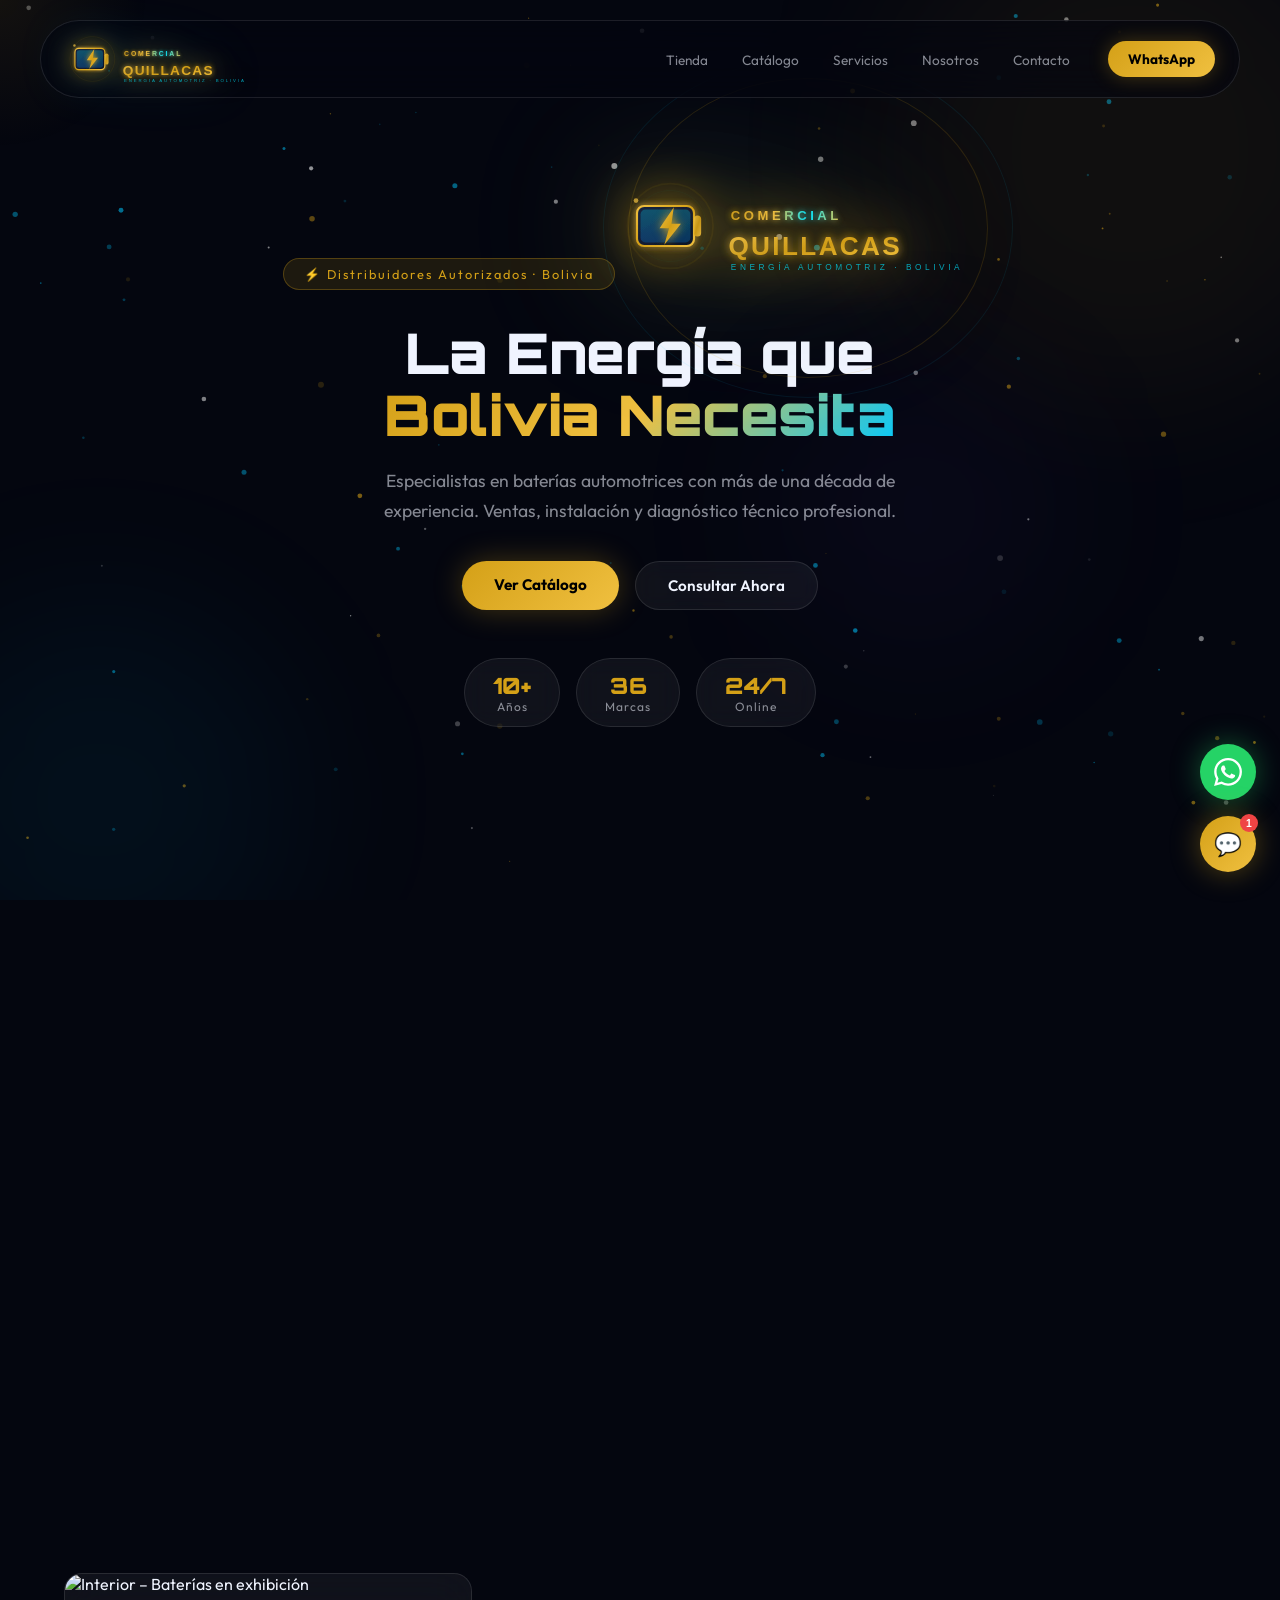
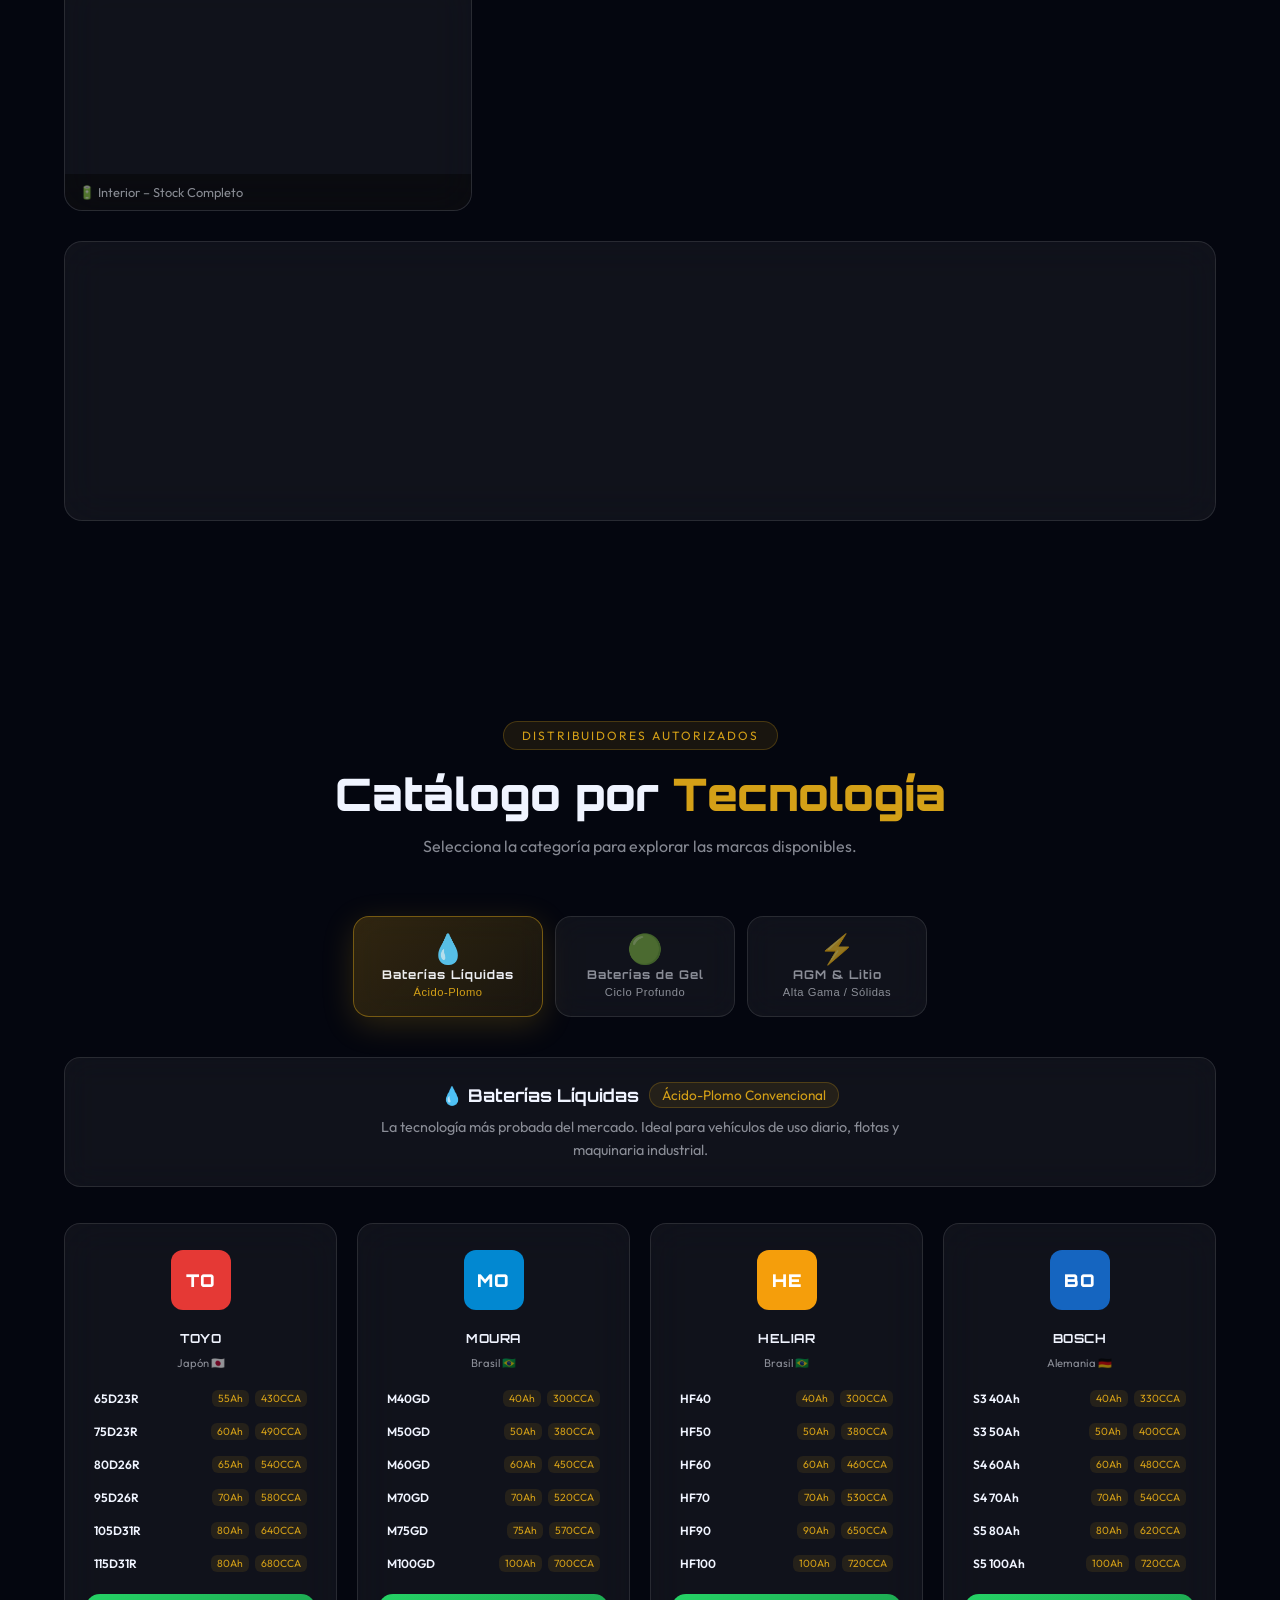
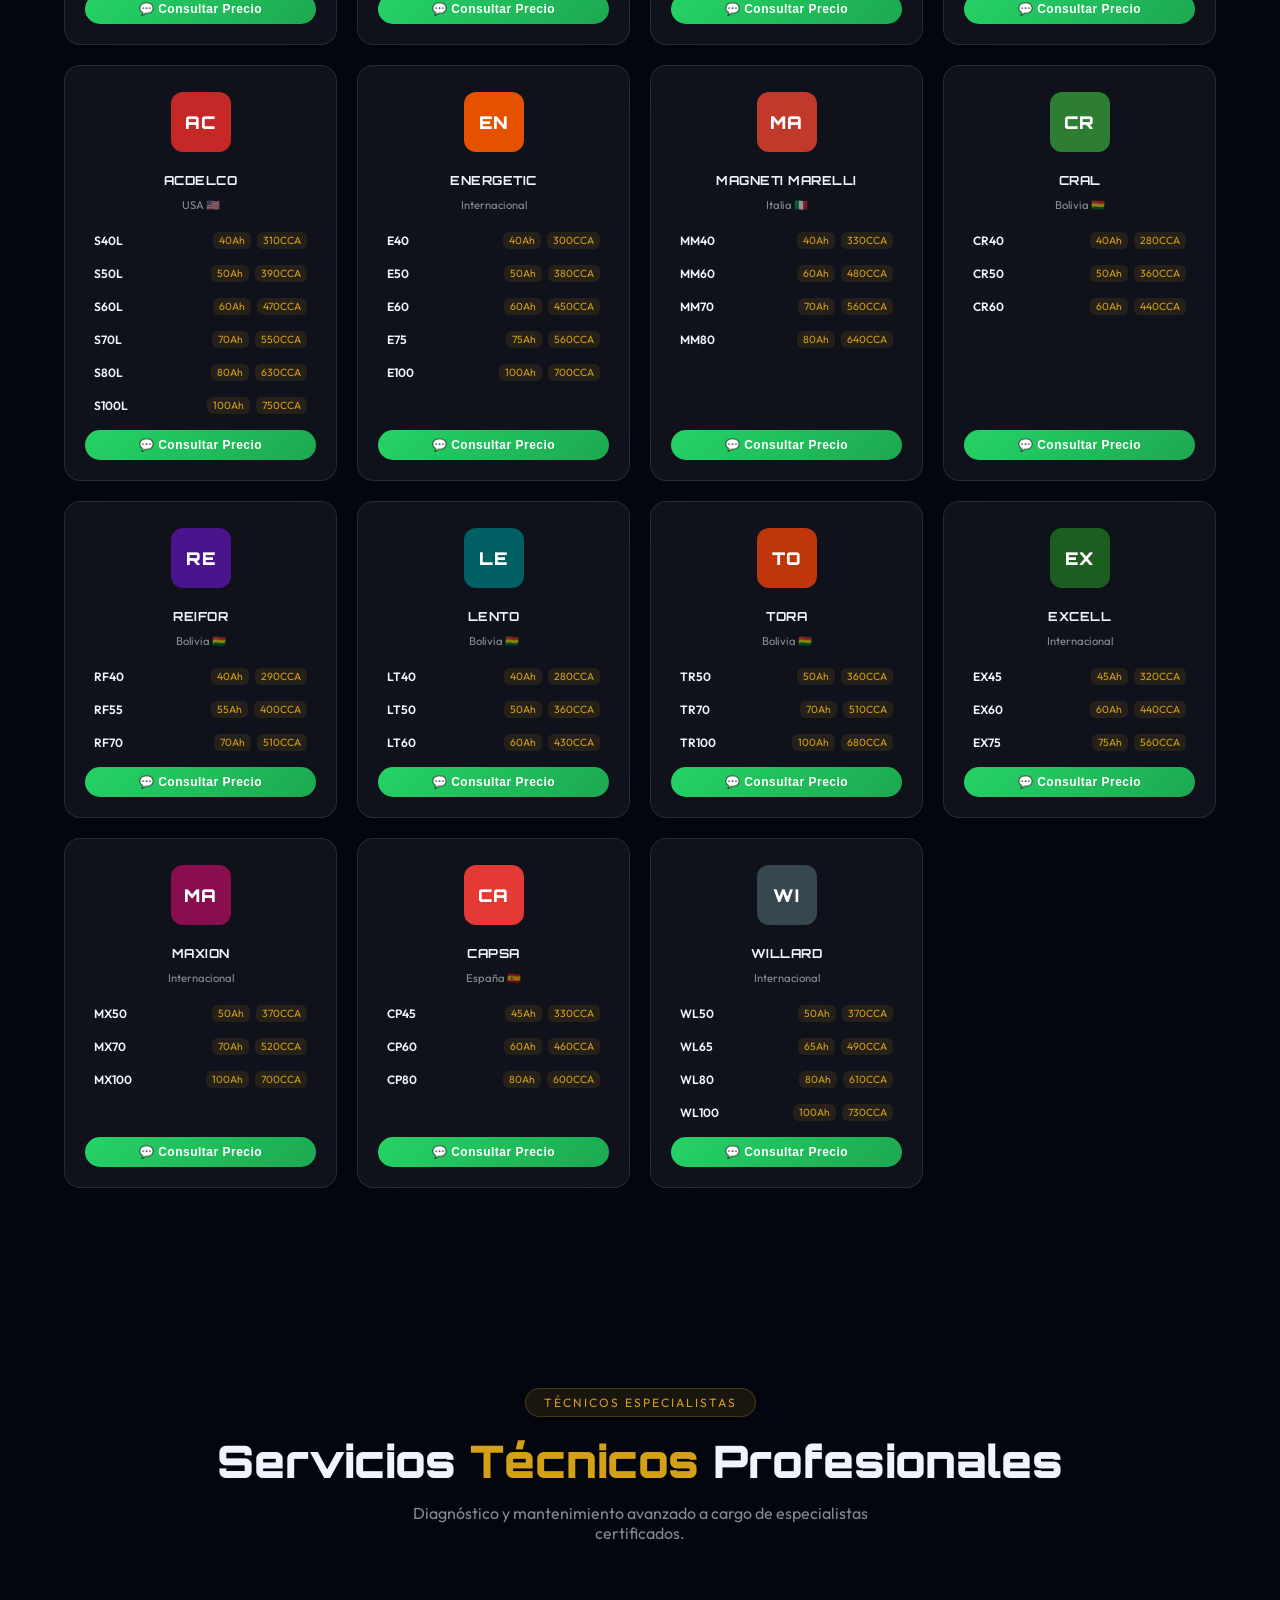
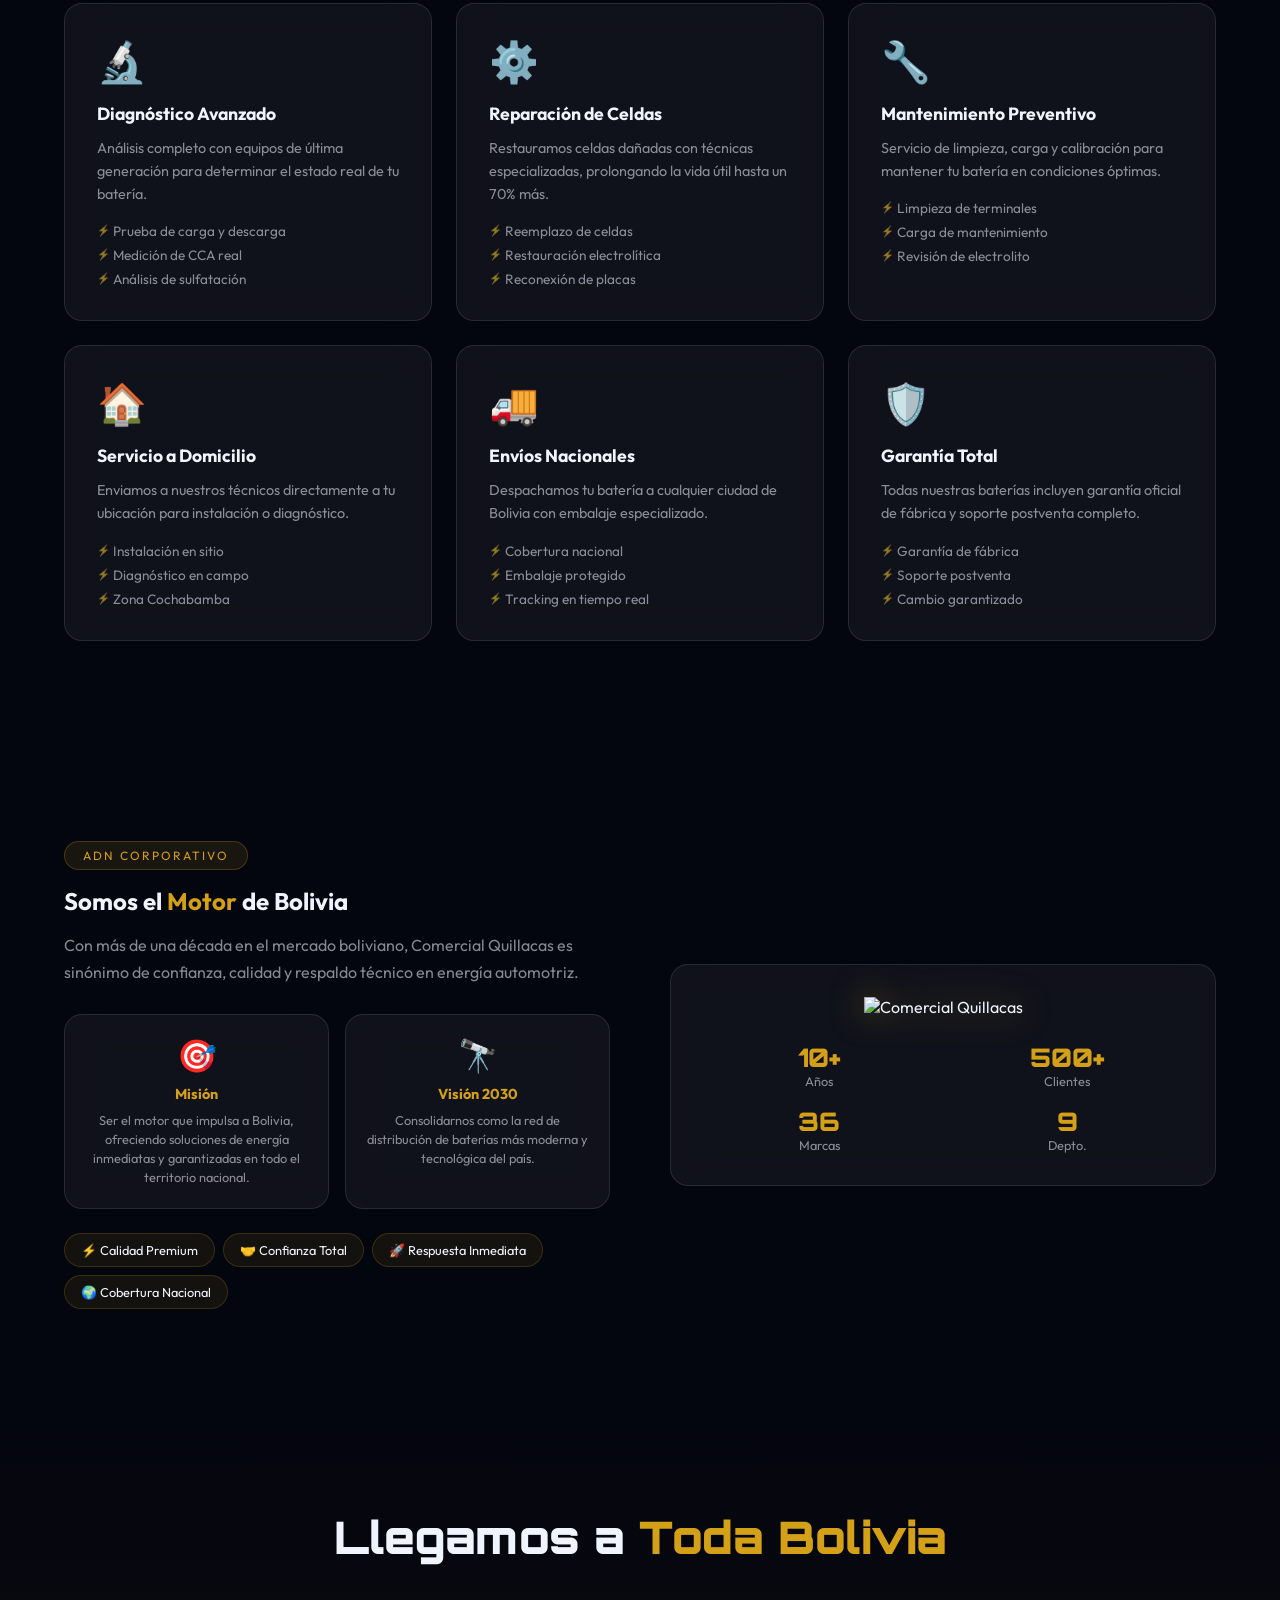
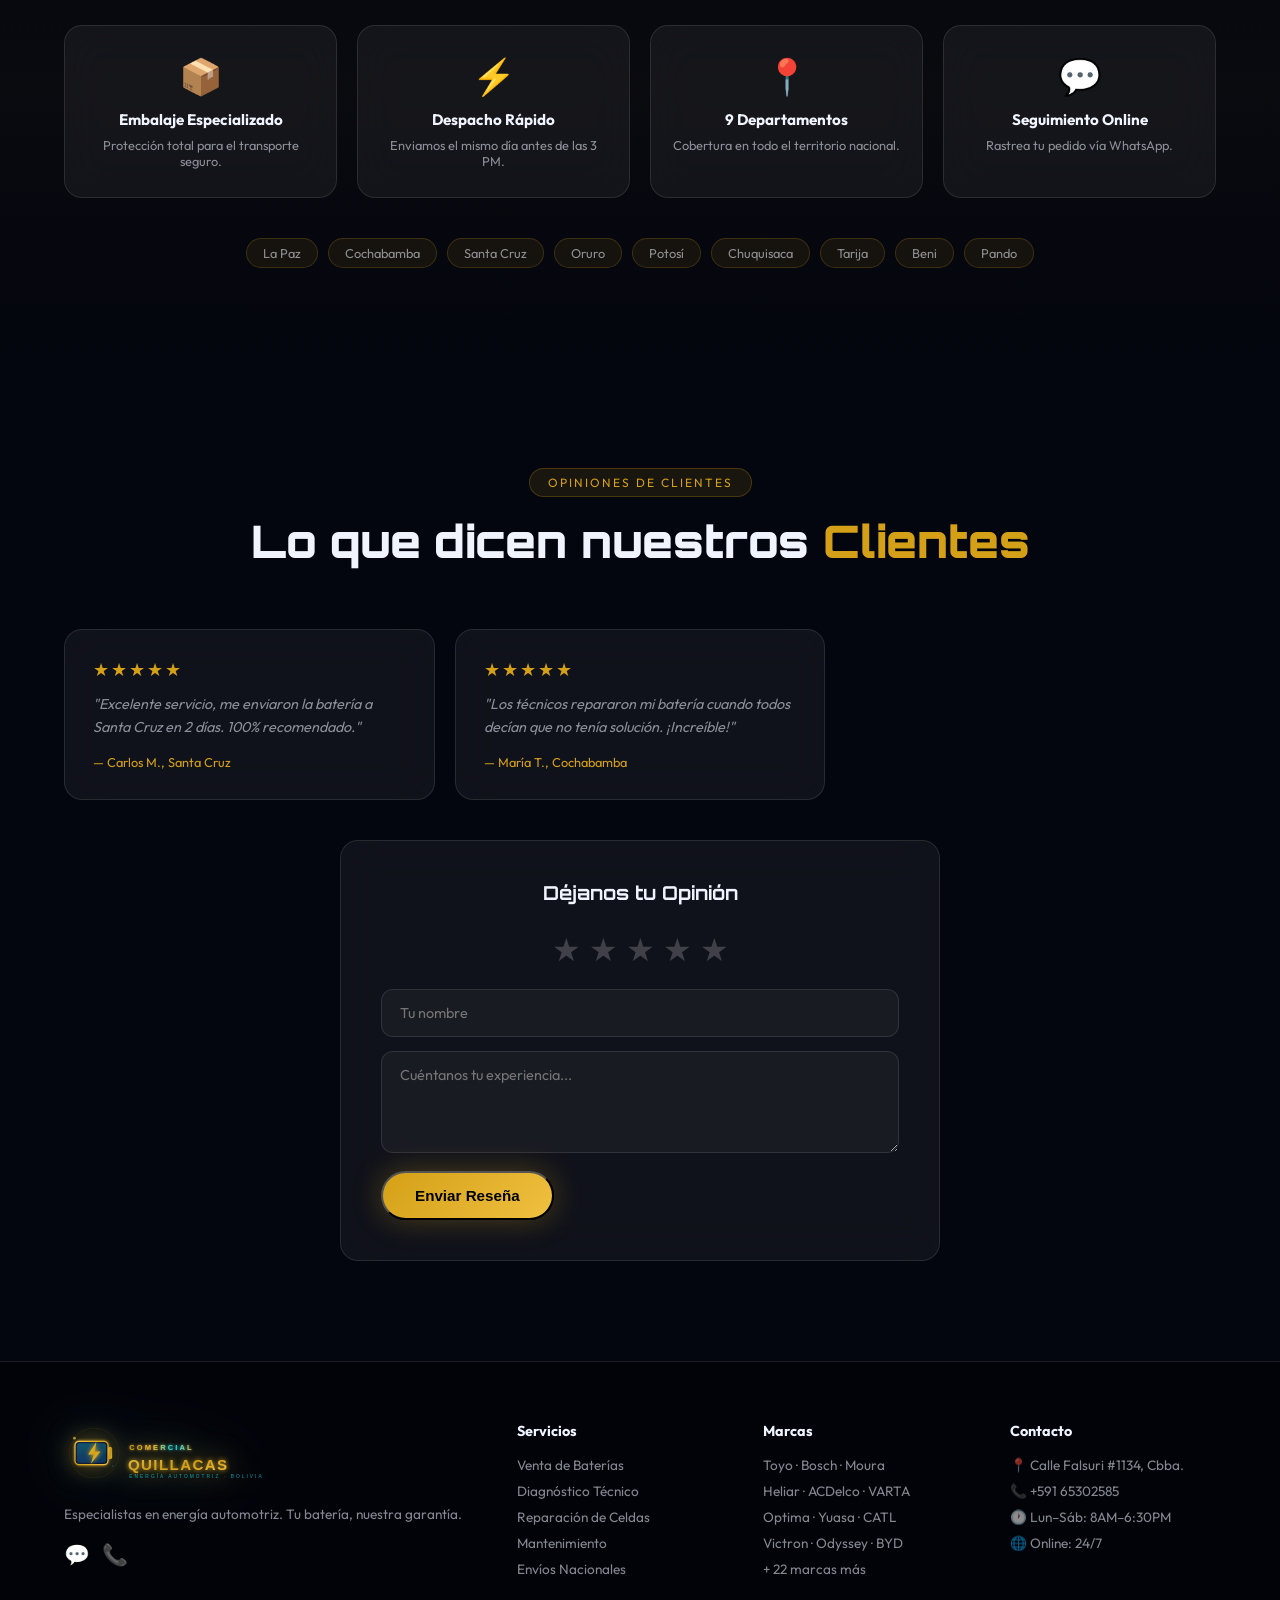
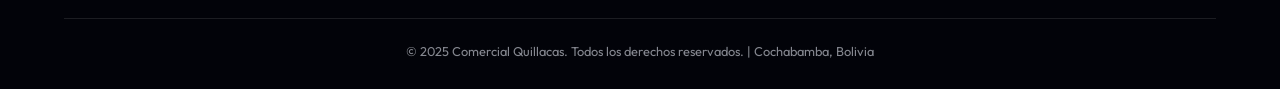
==== index.html @ e929a45f "Actualización de Comercial Quillacas" ====
<!DOCTYPE html>
<html lang="es">
<head>
<meta charset="UTF-8">
<meta name="viewport" content="width=device-width, initial-scale=1.0">
<title>Comercial Quillacas | Baterías Automotrices Bolivia</title>
<meta name="description" content="Distribuidores autorizados de baterías automotrices en Bolivia. Toyo, Bosch, Enerjet, Volta y más. Envíos a todo el país. Calle Falsuri #1134, Cochabamba.">
<link rel="preconnect" href="https://fonts.googleapis.com">
<link rel="preconnect" href="https://fonts.gstatic.com" crossorigin>
<link href="https://fonts.googleapis.com/css2?family=Outfit:wght@300;400;600;700;900&family=Orbitron:wght@700;900&display=swap" rel="stylesheet">
<link rel="stylesheet" href="style.css">
</head>
<body>

<canvas id="particleCanvas"></canvas>
<div class="cursor-glow" id="cursorGlow"></div>

<!-- NAV -->
<nav class="navbar" id="navbar">
  <div class="nav-container">
    <div class="nav-logo" id="navLogoWrap">
      <img src="logo.svg" alt="Comercial Quillacas" class="nav-logo-img">
    </div>
    <ul class="nav-links" id="navLinks">
      <li><a href="#tienda">Tienda</a></li>
      <li><a href="#catalogo">Catálogo</a></li>
      <li><a href="#servicios">Servicios</a></li>
      <li><a href="#nosotros">Nosotros</a></li>
      <li><a href="#contacto">Contacto</a></li>
    </ul>
    <a href="https://wa.me/59165302585" class="nav-cta" target="_blank" rel="noopener noreferrer">WhatsApp</a>
    <button class="hamburger" id="hamburger" aria-label="Menú"><span></span><span></span><span></span></button>
  </div>
</nav>

<!-- HERO -->
<section class="hero" id="hero">
  <div class="hero-orb orb-1"></div>
  <div class="hero-orb orb-2"></div>
  <div class="hero-orb orb-3"></div>
  <div class="hero-content" data-animate="fadeUp">
    <div class="hero-badge">⚡ Distribuidores Autorizados · Bolivia</div>
    <div class="logo-float-wrapper" id="logoFloat">
      <div class="logo-ring ring-1"></div>
      <div class="logo-ring ring-2"></div>
      <img src="logo.svg" alt="Comercial Quillacas" class="hero-logo" id="heroLogo">
    </div>
    <h1 class="hero-title">La Energía que<br><span class="gradient-text">Bolivia Necesita</span></h1>
    <p class="hero-subtitle">Especialistas en baterías automotrices con más de una década de experiencia. Ventas, instalación y diagnóstico técnico profesional.</p>
    <div class="hero-actions">
      <a href="#catalogo" class="btn-primary">Ver Catálogo</a>
      <a href="https://wa.me/59165302585" class="btn-secondary" target="_blank" rel="noopener noreferrer">Consultar Ahora</a>
    </div>
    <div class="hero-stats">
      <div class="stat-pill"><span class="stat-num">10+</span><span class="stat-lbl">Años</span></div>
      <div class="stat-pill"><span class="stat-num">36</span><span class="stat-lbl">Marcas</span></div>
      <div class="stat-pill"><span class="stat-num">24/7</span><span class="stat-lbl">Online</span></div>
    </div>
  </div>
</section>

<!-- HORARIO BANNER -->
<div class="horario-banner" data-animate="fadeUp">
  <div class="horario-item"><span class="h-icon">🏪</span><span><strong>Tienda Física:</strong> Lun–Sáb 8:00 AM – 6:30 PM</span></div>
  <div class="horario-divider"></div>
  <div class="horario-item"><span class="h-icon live-dot">🌐</span><span><strong>Ventas Online</strong> — 24 Horas</span></div>
  <div class="horario-divider"></div>
  <div class="horario-item"><span class="h-icon">🚚</span><span><strong>Envíos a toda Bolivia</strong></span></div>
</div>

<!-- TIENDA -->
<section class="tienda-section" id="tienda">
  <div class="container">
    <div class="section-header" data-animate="fadeUp">
      <span class="section-tag">Nuestra Tienda</span>
      <h2>Visítanos en <span class="accent">Cochabamba</span></h2>
      <p>Encuentra todas las marcas y modelos disponibles en nuestra tienda física.</p>
    </div>
    <div class="tienda-grid">
      <!-- FOTOS -->
      <div class="tienda-photos">
        <div class="tienda-photo-slot glass-card tienda-photo-main" data-animate="flyLeft">
          <img src="C:/Users/ANTHONY/.gemini/antigravity/brain/f07cafad-d90a-4df8-97e1-5ab6eb36f447/media__1777781682356.jpg" alt="Fachada de Comercial Quillacas" class="tienda-img" loading="lazy">
          <div class="tienda-photo-caption">🏪 Fachada Principal</div>
        </div>
        <div class="tienda-photo-slot glass-card" data-animate="flyUp">
          <img src="C:/Users/ANTHONY/.gemini/antigravity/brain/f07cafad-d90a-4df8-97e1-5ab6eb36f447/media__1777781682260.jpg" alt="Interior – Baterías en exhibición" class="tienda-img" loading="lazy">
          <div class="tienda-photo-caption">🔋 Interior – Stock Completo</div>
        </div>
        <div class="tienda-photo-slot glass-card" data-animate="flyRight">
          <img src="C:/Users/ANTHONY/.gemini/antigravity/brain/f07cafad-d90a-4df8-97e1-5ab6eb36f447/media__1777781682289.jpg" alt="Interior – Área de baterías" class="tienda-img" loading="lazy">
          <div class="tienda-photo-caption">⚡ Amplio Inventario</div>
        </div>
      </div>
      <!-- INFO CARD -->
      <div class="tienda-info-card glass-card" data-animate="flyRight">
        <h3>📍 Encuéntranos Aquí</h3>
        <p class="tienda-address">Calle Falsuri #1134<br>Cochabamba, Bolivia</p>
        <div class="tienda-horario">
          <div class="th-row"><span>Lun – Vie</span><span>8:00 AM – 6:30 PM</span></div>
          <div class="th-row"><span>Sábado</span><span>8:00 AM – 6:30 PM</span></div>
          <div class="th-row"><span>Online</span><span class="online-badge">24/7</span></div>
        </div>
        <a href="https://maps.google.com/?q=Calle+Falsuri+1134,+Cochabamba,+Bolivia" class="btn-map" target="_blank" rel="noopener noreferrer">🗺️ Cómo Llegar</a>
      </div>
    </div>
    <div class="map-container glass-card" data-animate="fadeUp">
      <iframe src="https://www.google.com/maps/embed?pb=!1m18!1m12!1m3!1d3784.3!2d-66.1569!3d-17.3935!2m3!1f0!2f0!3f0!3m2!1i1024!2i768!4f13.1!3m3!1m2!1s0x0%3A0x0!2sCalle+Falsuri+1134+Cochabamba!5e0!3m2!1ses!2sbo!4v1"
        allowfullscreen="" loading="lazy" referrerpolicy="no-referrer-when-downgrade" title="Ubicación Comercial Quillacas"></iframe>
    </div>
  </div>
</section>

<!-- CATÁLOGO -->
<section class="catalogo-section" id="catalogo">
  <div class="container">
    <div class="section-header" data-animate="fadeUp">
      <span class="section-tag">Distribuidores Autorizados</span>
      <h2>Catálogo por <span class="accent">Tecnología</span></h2>
      <p>Selecciona la categoría para explorar las marcas disponibles.</p>
    </div>

    <!-- TABS -->
    <div class="cat-tabs" data-animate="fadeUp">
      <button class="cat-tab active" data-cat="liquidas">
        <span class="cat-tab-icon">💧</span>
        <span class="cat-tab-label">Baterías Líquidas</span>
        <span class="cat-tab-sub">Ácido-Plomo</span>
      </button>
      <button class="cat-tab" data-cat="gel">
        <span class="cat-tab-icon">🟢</span>
        <span class="cat-tab-label">Baterías de Gel</span>
        <span class="cat-tab-sub">Ciclo Profundo</span>
      </button>
      <button class="cat-tab" data-cat="agm">
        <span class="cat-tab-icon">⚡</span>
        <span class="cat-tab-label">AGM &amp; Litio</span>
        <span class="cat-tab-sub">Alta Gama / Sólidas</span>
      </button>
    </div>

    <!-- PANELS -->
    <div class="cat-panel active" id="panel-liquidas">
      <div class="cat-panel-header">
        <h3>💧 Baterías Líquidas <span>Ácido-Plomo Convencional</span></h3>
        <p>La tecnología más probada del mercado. Ideal para vehículos de uso diario, flotas y maquinaria industrial.</p>
      </div>
      <div class="brands-grid" id="grid-liquidas"></div>
    </div>

    <div class="cat-panel" id="panel-gel">
      <div class="cat-panel-header">
        <h3>🟢 Baterías de Gel <span>Ciclo Profundo</span></h3>
        <p>Tecnología sellada sin mantenimiento. Perfecta para energía solar, UPS, telecomunicaciones y náutica.</p>
      </div>
      <div class="brands-grid" id="grid-gel"></div>
    </div>

    <div class="cat-panel" id="panel-agm">
      <div class="cat-panel-header">
        <h3>⚡ Baterías AGM &amp; Litio / Estado Sólido <span>Alta Gama</span></h3>
        <p>Lo último en tecnología energética. Máximo rendimiento, larga vida útil y la menor tasa de autodescarga del mercado.</p>
      </div>
      <div class="brands-grid" id="grid-agm"></div>
    </div>

  </div>
</section>

<!-- SERVICIOS -->
<section class="servicios-section" id="servicios">
  <div class="container">
    <div class="section-header" data-animate="fadeUp">
      <span class="section-tag">Técnicos Especialistas</span>
      <h2>Servicios <span class="accent">Técnicos</span> Profesionales</h2>
      <p>Diagnóstico y mantenimiento avanzado a cargo de especialistas certificados.</p>
    </div>
    <div class="servicios-grid">
      <div class="servicio-card glass-card" data-animate="flyLeft">
        <div class="srv-icon">🔬</div><h3>Diagnóstico Avanzado</h3>
        <p>Análisis completo con equipos de última generación para determinar el estado real de tu batería.</p>
        <ul><li>Prueba de carga y descarga</li><li>Medición de CCA real</li><li>Análisis de sulfatación</li></ul>
      </div>
      <div class="servicio-card glass-card" data-animate="flyUp">
        <div class="srv-icon">⚙️</div><h3>Reparación de Celdas</h3>
        <p>Restauramos celdas dañadas con técnicas especializadas, prolongando la vida útil hasta un 70% más.</p>
        <ul><li>Reemplazo de celdas</li><li>Restauración electrolítica</li><li>Reconexión de placas</li></ul>
      </div>
      <div class="servicio-card glass-card" data-animate="flyRight">
        <div class="srv-icon">🔧</div><h3>Mantenimiento Preventivo</h3>
        <p>Servicio de limpieza, carga y calibración para mantener tu batería en condiciones óptimas.</p>
        <ul><li>Limpieza de terminales</li><li>Carga de mantenimiento</li><li>Revisión de electrolito</li></ul>
      </div>
      <div class="servicio-card glass-card" data-animate="flyLeft">
        <div class="srv-icon">🏠</div><h3>Servicio a Domicilio</h3>
        <p>Enviamos a nuestros técnicos directamente a tu ubicación para instalación o diagnóstico.</p>
        <ul><li>Instalación en sitio</li><li>Diagnóstico en campo</li><li>Zona Cochabamba</li></ul>
      </div>
      <div class="servicio-card glass-card" data-animate="flyUp">
        <div class="srv-icon">🚚</div><h3>Envíos Nacionales</h3>
        <p>Despachamos tu batería a cualquier ciudad de Bolivia con embalaje especializado.</p>
        <ul><li>Cobertura nacional</li><li>Embalaje protegido</li><li>Tracking en tiempo real</li></ul>
      </div>
      <div class="servicio-card glass-card" data-animate="flyRight">
        <div class="srv-icon">🛡️</div><h3>Garantía Total</h3>
        <p>Todas nuestras baterías incluyen garantía oficial de fábrica y soporte postventa completo.</p>
        <ul><li>Garantía de fábrica</li><li>Soporte postventa</li><li>Cambio garantizado</li></ul>
      </div>
    </div>
  </div>
</section>

<!-- NOSOTROS -->
<section class="nosotros-section" id="nosotros">
  <div class="container">
    <div class="nosotros-grid">
      <div class="nosotros-content" data-animate="flyLeft">
        <span class="section-tag">ADN Corporativo</span>
        <h2>Somos el <span class="accent">Motor</span> de Bolivia</h2>
        <p class="nosotros-lead">Con más de una década en el mercado boliviano, Comercial Quillacas es sinónimo de confianza, calidad y respaldo técnico en energía automotriz.</p>
        <div class="mision-vision">
          <div class="mv-card glass-card">
            <div class="mv-icon">🎯</div><h4>Misión</h4>
            <p>Ser el motor que impulsa a Bolivia, ofreciendo soluciones de energía inmediatas y garantizadas en todo el territorio nacional.</p>
          </div>
          <div class="mv-card glass-card">
            <div class="mv-icon">🔭</div><h4>Visión 2030</h4>
            <p>Consolidarnos como la red de distribución de baterías más moderna y tecnológica del país.</p>
          </div>
        </div>
        <div class="valores-list">
          <div class="valor-pill">⚡ Calidad Premium</div>
          <div class="valor-pill">🤝 Confianza Total</div>
          <div class="valor-pill">🚀 Respuesta Inmediata</div>
          <div class="valor-pill">🌍 Cobertura Nacional</div>
        </div>
      </div>
      <div class="nosotros-visual" data-animate="flyRight">
        <div class="nv-card-big glass-card">
          <img src="C:/Users/ANTHONY/.gemini/antigravity/brain/f07cafad-d90a-4df8-97e1-5ab6eb36f447/logo_comercial_quillacas_final_1777871742905.png" alt="Comercial Quillacas" class="nv-logo">
          <div class="nv-stats">
            <div class="nv-stat"><span>10+</span>Años</div>
            <div class="nv-stat"><span>500+</span>Clientes</div>
            <div class="nv-stat"><span>36</span>Marcas</div>
            <div class="nv-stat"><span>9</span>Depto.</div>
          </div>
        </div>
      </div>
    </div>
  </div>
</section>

<!-- LOGÍSTICA -->
<section class="logistica-section">
  <div class="container">
    <div class="section-header" data-animate="fadeUp">
      <h2>Llegamos a <span class="accent">Toda Bolivia</span></h2>
    </div>
    <div class="logistica-grid">
      <div class="log-item glass-card" data-animate="flyUp"><div class="log-icon">📦</div><h4>Embalaje Especializado</h4><p>Protección total para el transporte seguro.</p></div>
      <div class="log-item glass-card" data-animate="flyUp"><div class="log-icon">⚡</div><h4>Despacho Rápido</h4><p>Enviamos el mismo día antes de las 3 PM.</p></div>
      <div class="log-item glass-card" data-animate="flyUp"><div class="log-icon">📍</div><h4>9 Departamentos</h4><p>Cobertura en todo el territorio nacional.</p></div>
      <div class="log-item glass-card" data-animate="flyUp"><div class="log-icon">💬</div><h4>Seguimiento Online</h4><p>Rastrea tu pedido vía WhatsApp.</p></div>
    </div>
    <div class="departamentos" data-animate="fadeUp">
      <span>La Paz</span><span>Cochabamba</span><span>Santa Cruz</span><span>Oruro</span>
      <span>Potosí</span><span>Chuquisaca</span><span>Tarija</span><span>Beni</span><span>Pando</span>
    </div>
  </div>
</section>

<!-- REVIEWS -->
<section class="feedback-section" id="contacto">
  <div class="container">
    <div class="section-header" data-animate="fadeUp">
      <span class="section-tag">Opiniones de Clientes</span>
      <h2>Lo que dicen nuestros <span class="accent">Clientes</span></h2>
    </div>
    <div class="reviews-existing">
      <div class="review-card glass-card" data-animate="flyLeft"><div class="rev-stars">★★★★★</div><p>"Excelente servicio, me enviaron la batería a Santa Cruz en 2 días. 100% recomendado."</p><span>— Carlos M., Santa Cruz</span></div>
      <div class="review-card glass-card" data-animate="flyUp"><div class="rev-stars">★★★★★</div><p>"Los técnicos repararon mi batería cuando todos decían que no tenía solución. ¡Increíble!"</p><span>— María T., Cochabamba</span></div>
      <div class="review-card glass-card" data-animate="flyRight"><div class="rev-stars">★★★★★</div><p>"Precios justos, garantía real y atención rápida. La mejor batería que he comprado."</p><span>— Roberto A., La Paz</span></div>
    </div>
    <div class="feedback-form-container glass-card" data-animate="fadeUp">
      <h3>Déjanos tu Opinión</h3>
      <form id="feedbackForm" action="https://formspree.io/f/xqewndzb" method="POST">
        <div class="star-rating" id="starRating">
          <span class="star" data-val="1">★</span><span class="star" data-val="2">★</span>
          <span class="star" data-val="3">★</span><span class="star" data-val="4">★</span><span class="star" data-val="5">★</span>
        </div>
        <input type="hidden" name="calificacion" id="ratingInput" value="">
        <input type="text" name="nombre" placeholder="Tu nombre" required>
        <textarea name="comentario" placeholder="Cuéntanos tu experiencia..." rows="4" required></textarea>
        <input type="hidden" name="_subject" value="Nueva reseña – Comercial Quillacas">
        <button type="submit" class="btn-primary">Enviar Reseña</button>
      </form>
      <div id="formSuccess" class="form-success" style="display:none">¡Gracias! Tu reseña fue enviada con éxito. 🎉</div>
    </div>
  </div>
</section>

<!-- FOOTER -->
<footer class="footer">
  <div class="container">
    <div class="footer-grid">
      <div class="footer-brand">
        <img src="logo.svg" alt="Comercial Quillacas" class="footer-logo">
        <p>Especialistas en energía automotriz. Tu batería, nuestra garantía.</p>
        <div class="footer-social">
          <a href="https://wa.me/59165302585" target="_blank" rel="noopener noreferrer" aria-label="WhatsApp">💬</a>
          <a href="tel:+59165302585" aria-label="Llamar">📞</a>
        </div>
      </div>
      <div class="footer-col"><h4>Servicios</h4><ul><li>Venta de Baterías</li><li>Diagnóstico Técnico</li><li>Reparación de Celdas</li><li>Mantenimiento</li><li>Envíos Nacionales</li></ul></div>
      <div class="footer-col"><h4>Marcas</h4><ul><li>Toyo · Bosch · Moura</li><li>Heliar · ACDelco · VARTA</li><li>Optima · Yuasa · CATL</li><li>Victron · Odyssey · BYD</li><li>+ 22 marcas más</li></ul></div>
      <div class="footer-col"><h4>Contacto</h4><ul><li>📍 Calle Falsuri #1134, Cbba.</li><li>📞 +591 65302585</li><li>🕐 Lun–Sáb: 8AM–6:30PM</li><li>🌐 Online: 24/7</li></ul></div>
    </div>
    <div class="footer-bottom"><p>© 2025 Comercial Quillacas. Todos los derechos reservados. | Cochabamba, Bolivia</p></div>
  </div>
</footer>

<!-- WHATSAPP FLOTANTE -->
<a href="https://wa.me/59165302585?text=Hola!%20Vi%20su%20página%20web%20y%20me%20interesa%20una%20batería." class="whatsapp-float" target="_blank" rel="noopener noreferrer" id="waBtn" aria-label="WhatsApp">
  <svg viewBox="0 0 24 24" fill="white" width="28" height="28"><path d="M17.472 14.382c-.297-.149-1.758-.867-2.03-.967-.273-.099-.471-.148-.67.15-.197.297-.767.966-.94 1.164-.173.199-.347.223-.644.075-.297-.15-1.255-.463-2.39-1.475-.883-.788-1.48-1.761-1.653-2.059-.173-.297-.018-.458.13-.606.134-.133.298-.347.446-.52.149-.174.198-.298.298-.497.099-.198.05-.371-.025-.52-.075-.149-.669-1.612-.916-2.207-.242-.579-.487-.5-.669-.51-.173-.008-.371-.01-.57-.01-.198 0-.52.074-.792.372-.272.297-1.04 1.016-1.04 2.479 0 1.462 1.065 2.875 1.213 3.074.149.198 2.096 3.2 5.077 4.487.709.306 1.262.489 1.694.625.712.227 1.36.195 1.871.118.571-.085 1.758-.719 2.006-1.413.248-.694.248-1.289.173-1.413-.074-.124-.272-.198-.57-.347m-5.421 7.403h-.004a9.87 9.87 0 01-5.031-1.378l-.361-.214-3.741.982.998-3.648-.235-.374a9.86 9.86 0 01-1.51-5.26c.001-5.45 4.436-9.884 9.888-9.884 2.64 0 5.122 1.03 6.988 2.898a9.825 9.825 0 012.893 6.994c-.003 5.45-4.437 9.884-9.885 9.884m8.413-18.297A11.815 11.815 0 0012.05 0C5.495 0 .16 5.335.157 11.892c0 2.096.547 4.142 1.588 5.945L.057 24l6.305-1.654a11.882 11.882 0 005.683 1.448h.005c6.554 0 11.89-5.335 11.893-11.893a11.821 11.821 0 00-3.48-8.413z"/></svg>
</a>

<!-- CHAT -->
<div class="chat-bubble" id="chatBubble">
  <div class="chat-header">
    <div class="chat-avatar">⚡</div>
    <div><strong>Quillacas Bot</strong><div class="chat-status">🟢 En línea ahora</div></div>
    <button class="chat-close" id="chatClose">✕</button>
  </div>
  <div class="chat-body" id="chatBody">
    <div class="chat-msg bot">¡Hola! 👋 Tenemos cualquier modelo de batería que busques. ¿En qué te ayudo?</div>
  </div>
  <div class="chat-input-row">
    <input type="text" id="chatInput" placeholder="Escribe tu consulta...">
    <button id="chatSend">➤</button>
  </div>
</div>
<button class="chat-trigger" id="chatTrigger" aria-label="Chat">
  <span class="chat-trigger-icon">💬</span>
  <span class="chat-trigger-badge">1</span>
</button>

<script src="script.js"></script>
</body>
</html>
---- style.css ----
/* ===== ANTI-GRAVITY DESIGN SYSTEM ===== */
:root {
  --bg: #04060f;
  --bg2: #080d1a;
  --gold: #d4a017;
  --gold2: #f0c040;
  --cyan: #00c8ff;
  --glass: rgba(255,255,255,0.05);
  --glass-border: rgba(255,255,255,0.1);
  --text: #f0f4ff;
  --muted: rgba(240,244,255,0.55);
  --radius: 18px;
}
*,*::before,*::after{box-sizing:border-box;margin:0;padding:0}
html{scroll-behavior:smooth}
body{font-family:'Outfit',sans-serif;background:var(--bg);color:var(--text);overflow-x:hidden;min-height:100vh}

/* CANVAS */
#particleCanvas{position:fixed;inset:0;z-index:0;pointer-events:none}
.cursor-glow{position:fixed;width:300px;height:300px;border-radius:50%;background:radial-gradient(circle,rgba(212,160,23,0.08),transparent 70%);pointer-events:none;transform:translate(-50%,-50%);z-index:1;transition:opacity .3s}

/* GLASS */
.glass-card{background:var(--glass);backdrop-filter:blur(20px);-webkit-backdrop-filter:blur(20px);border:1px solid var(--glass-border);border-radius:var(--radius);transition:transform .4s,box-shadow .4s}
.glass-card:hover{transform:translateY(-6px);box-shadow:0 20px 60px rgba(212,160,23,0.15)}

/* NAVBAR */
.navbar{position:fixed;top:20px;left:50%;transform:translateX(-50%);width:calc(100% - 40px);max-width:1200px;z-index:1000;background:rgba(4,6,15,0.6);backdrop-filter:blur(24px);-webkit-backdrop-filter:blur(24px);border:1px solid var(--glass-border);border-radius:50px;padding:10px 24px;transition:all .3s}
.navbar.scrolled{top:10px;background:rgba(4,6,15,0.85)}
.nav-container{display:flex;align-items:center;gap:24px}
.nav-logo{display:flex;align-items:center;gap:10px;text-decoration:none}
.nav-logo-img{height:56px;width:auto;max-width:240px;border-radius:0;object-fit:contain;filter:drop-shadow(0 0 12px rgba(212,160,23,0.6)) drop-shadow(0 0 24px rgba(0,200,255,0.25));background:transparent;transition:filter .3s,transform .3s}
.nav-logo:hover .nav-logo-img{filter:drop-shadow(0 0 20px rgba(212,160,23,0.9)) drop-shadow(0 0 40px rgba(0,200,255,0.4));transform:scale(1.04)}
.nav-brand{font-family:'Orbitron',sans-serif;font-size:.8rem;color:var(--gold);letter-spacing:2px}
.nav-links{display:flex;list-style:none;gap:6px;margin-left:auto}
.nav-links a{color:var(--muted);text-decoration:none;font-size:.85rem;padding:6px 14px;border-radius:30px;transition:all .3s}
.nav-links a:hover{color:var(--text);background:rgba(255,255,255,0.07)}
.nav-cta{background:linear-gradient(135deg,var(--gold),var(--gold2));color:#000;font-weight:700;font-size:.85rem;padding:9px 20px;border-radius:30px;text-decoration:none;white-space:nowrap;transition:all .3s;box-shadow:0 0 20px rgba(212,160,23,0.3)}
.nav-cta:hover{box-shadow:0 0 35px rgba(212,160,23,0.6);transform:scale(1.05)}
.hamburger{display:none;flex-direction:column;gap:5px;background:none;border:none;cursor:pointer;padding:4px}
.hamburger span{display:block;width:22px;height:2px;background:var(--text);border-radius:2px;transition:all .3s}

/* HERO */
.hero{min-height:100vh;display:flex;align-items:center;justify-content:center;position:relative;overflow:hidden;padding-top:100px}
.hero-orb{position:absolute;border-radius:50%;filter:blur(80px);pointer-events:none;animation:orbFloat 8s ease-in-out infinite}
.orb-1{width:500px;height:500px;background:rgba(212,160,23,0.06);top:-100px;right:-100px;animation-delay:0s}
.orb-2{width:400px;height:400px;background:rgba(0,200,255,0.05);bottom:-100px;left:-100px;animation-delay:3s}
.orb-3{width:300px;height:300px;background:rgba(139,92,246,0.04);top:40%;left:60%;animation-delay:6s}
.hero-content{position:relative;z-index:2;text-align:center;max-width:800px;padding:0 20px}
.hero-badge{display:inline-block;background:rgba(212,160,23,0.12);border:1px solid rgba(212,160,23,0.3);color:var(--gold);font-size:.8rem;letter-spacing:2px;padding:7px 20px;border-radius:30px;margin-bottom:32px}

/* FLOATING LOGO */
.logo-float-wrapper{position:relative;display:inline-block;margin-bottom:36px;animation:floatLogo 4s ease-in-out infinite}
.hero-logo{width:380px;height:auto;border-radius:0;object-fit:contain;border:none;box-shadow:none;filter:drop-shadow(0 0 28px rgba(212,160,23,0.8)) drop-shadow(0 0 60px rgba(212,160,23,0.35)) drop-shadow(0 0 80px rgba(0,200,255,0.2));position:relative;z-index:2;transition:filter .3s,transform .1s;background:transparent;animation:heroLogoGlow 3s ease-in-out infinite alternate}
.logo-ring{position:absolute;border-radius:50%;border:1px solid rgba(212,160,23,0.15);top:50%;left:50%;transform:translate(-50%,-50%);animation:ringPulse 3s ease-in-out infinite}
.ring-1{width:360px;height:300px}
.ring-2{width:410px;height:340px;animation-delay:1s;border-color:rgba(0,200,255,0.08)}

/* HERO TEXT */
.hero-title{font-family:'Orbitron',sans-serif;font-size:clamp(2rem,5vw,3.5rem);font-weight:900;line-height:1.1;margin-bottom:20px}
.gradient-text{background:linear-gradient(135deg,var(--gold),var(--gold2),var(--cyan));-webkit-background-clip:text;background-clip:text;-webkit-text-fill-color:transparent}
.hero-subtitle{color:var(--muted);font-size:1.1rem;line-height:1.7;margin-bottom:36px;max-width:600px;margin-left:auto;margin-right:auto}
.hero-actions{display:flex;gap:16px;justify-content:center;flex-wrap:wrap;margin-bottom:48px}
.btn-primary{background:linear-gradient(135deg,var(--gold),var(--gold2));color:#000;font-weight:700;font-size:.95rem;padding:14px 32px;border-radius:50px;text-decoration:none;transition:all .3s;box-shadow:0 0 30px rgba(212,160,23,0.3)}
.btn-primary:hover{box-shadow:0 0 50px rgba(212,160,23,0.6);transform:translateY(-3px) scale(1.03)}
.btn-secondary{background:var(--glass);backdrop-filter:blur(10px);border:1px solid var(--glass-border);color:var(--text);font-weight:600;font-size:.95rem;padding:14px 32px;border-radius:50px;text-decoration:none;transition:all .3s}
.btn-secondary:hover{background:rgba(255,255,255,0.1);transform:translateY(-3px)}
.hero-stats{display:flex;gap:16px;justify-content:center;flex-wrap:wrap}
.stat-pill{background:var(--glass);backdrop-filter:blur(12px);border:1px solid var(--glass-border);border-radius:50px;padding:12px 28px;display:flex;flex-direction:column;align-items:center}
.stat-num{font-family:'Orbitron',sans-serif;font-size:1.4rem;font-weight:900;color:var(--gold)}
.stat-lbl{font-size:.75rem;color:var(--muted);letter-spacing:1px}

/* HORARIO BANNER */
.horario-banner{position:relative;z-index:2;display:flex;align-items:center;justify-content:center;flex-wrap:wrap;gap:20px;padding:18px 32px;background:rgba(212,160,23,0.06);border-top:1px solid rgba(212,160,23,0.12);border-bottom:1px solid rgba(212,160,23,0.12)}
.horario-item{display:flex;align-items:center;gap:10px;font-size:.9rem;color:var(--muted)}
.horario-item strong{color:var(--text)}
.horario-divider{width:1px;height:30px;background:rgba(255,255,255,0.1)}
.h-icon{font-size:1.1rem}
.live-dot{position:relative}

/* CONTAINER */
.container{max-width:1200px;margin:0 auto;padding:0 24px;position:relative;z-index:2}

/* SECTION HEADERS */
section{padding:100px 0;position:relative;z-index:2}
.section-header{text-align:center;margin-bottom:60px}
.section-tag{display:inline-block;background:rgba(212,160,23,0.1);border:1px solid rgba(212,160,23,0.25);color:var(--gold);font-size:.75rem;letter-spacing:2px;text-transform:uppercase;padding:6px 18px;border-radius:30px;margin-bottom:16px}
.section-header h2{font-family:'Orbitron',sans-serif;font-size:clamp(1.8rem,4vw,2.8rem);font-weight:900;margin-bottom:14px}
.accent{color:var(--gold)}
.section-header p{color:var(--muted);font-size:1rem;max-width:500px;margin:0 auto}

/* TIENDA */
.tienda-grid{display:grid;grid-template-columns:1fr 300px;gap:24px;margin-bottom:30px;align-items:start}
.tienda-photos{display:grid;grid-template-columns:1fr 1fr;grid-template-rows:auto auto;gap:12px}
.tienda-photo-main{grid-column:1 / -1}
.tienda-photo-slot{overflow:hidden;padding:0;min-height:200px}
.tienda-img{width:100%;height:200px;object-fit:cover;display:block;transition:transform .5s}
.tienda-photo-main .tienda-img{height:240px}
.tienda-photo-slot:hover .tienda-img{transform:scale(1.05)}
.tienda-photo-caption{padding:10px 14px;font-size:.8rem;color:var(--muted);background:rgba(0,0,0,0.4)}
.tienda-info-card{padding:24px;display:flex;flex-direction:column;gap:14px;height:100%}
.tienda-info-card h3{font-size:1rem;color:var(--text);font-weight:700}
.tienda-address{color:var(--muted);line-height:1.6;font-size:.9rem}
.tienda-horario{display:flex;flex-direction:column;gap:8px}
.th-row{display:flex;justify-content:space-between;font-size:.82rem;color:var(--muted);padding-bottom:8px;border-bottom:1px solid rgba(255,255,255,0.06)}
.online-badge{background:rgba(0,200,100,0.15);color:#00c864;border:1px solid rgba(0,200,100,0.3);padding:2px 10px;border-radius:20px;font-size:.72rem}
.btn-map{display:inline-block;background:linear-gradient(135deg,var(--gold),var(--gold2));color:#000;font-weight:700;padding:11px 20px;border-radius:30px;text-decoration:none;font-size:.85rem;text-align:center;transition:all .3s;margin-top:auto}
.btn-map:hover{transform:translateY(-2px);box-shadow:0 8px 24px rgba(212,160,23,0.4)}
.map-container{overflow:hidden;border-radius:var(--radius);height:280px;margin-top:24px}
.map-container iframe{width:100%;height:100%;border:none}

/* ===== CATALOG TABS ===== */
.cat-tabs{display:flex;gap:12px;justify-content:center;flex-wrap:wrap;margin-bottom:40px}
.cat-tab{display:flex;flex-direction:column;align-items:center;gap:4px;background:var(--glass);backdrop-filter:blur(16px);-webkit-backdrop-filter:blur(16px);border:1px solid var(--glass-border);border-radius:16px;padding:18px 28px;cursor:pointer;transition:all .35s;color:var(--muted);min-width:180px;position:relative;overflow:hidden}
.cat-tab::before{content:'';position:absolute;inset:0;background:linear-gradient(135deg,rgba(212,160,23,0.12),transparent);opacity:0;transition:opacity .3s}
.cat-tab:hover{color:var(--text);border-color:rgba(212,160,23,0.35);transform:translateY(-4px)}
.cat-tab:hover::before{opacity:1}
.cat-tab.active{background:rgba(212,160,23,0.1);border-color:rgba(212,160,23,0.5);color:var(--text);box-shadow:0 8px 32px rgba(212,160,23,0.2)}
.cat-tab.active::before{opacity:1}
.cat-tab-icon{font-size:1.8rem;line-height:1}
.cat-tab-label{font-family:'Orbitron',sans-serif;font-size:.75rem;font-weight:700;letter-spacing:1px;line-height:1.2;text-align:center}
.cat-tab-sub{font-size:.7rem;color:var(--muted);letter-spacing:.5px}
.cat-tab.active .cat-tab-sub{color:var(--gold)}

/* PANELS */
.cat-panel{display:none;animation:panelIn .45s ease}
.cat-panel.active{display:block}
@keyframes panelIn{from{opacity:0;transform:translateY(24px)}to{opacity:1;transform:none}}
.cat-panel-header{text-align:center;margin-bottom:36px;padding:24px;background:var(--glass);backdrop-filter:blur(16px);border:1px solid var(--glass-border);border-radius:16px}
.cat-panel-header h3{font-family:'Orbitron',sans-serif;font-size:1.1rem;font-weight:700;color:var(--text);margin-bottom:8px;display:flex;align-items:center;justify-content:center;gap:10px;flex-wrap:wrap}
.cat-panel-header h3 span{font-family:'Outfit',sans-serif;font-size:.85rem;font-weight:400;color:var(--gold);background:rgba(212,160,23,0.1);border:1px solid rgba(212,160,23,0.25);padding:3px 12px;border-radius:20px}
.cat-panel-header p{color:var(--muted);font-size:.9rem;max-width:560px;margin:0 auto;line-height:1.6}

/* BRAND CARDS GRID - wider for models */
.brands-grid{display:grid;grid-template-columns:repeat(auto-fill,minmax(240px,1fr));gap:20px}

/* FLOATING BRAND CARDS */
.brand-card{background:var(--glass);backdrop-filter:blur(20px);-webkit-backdrop-filter:blur(20px);border:1px solid var(--glass-border);border-radius:16px;padding:20px;display:flex;flex-direction:column;gap:10px;cursor:default;position:relative;overflow:hidden;will-change:transform}
.brand-card::after{content:'';position:absolute;inset:0;background:linear-gradient(135deg,rgba(212,160,23,0.06),transparent 60%);opacity:0;transition:opacity .3s;pointer-events:none}
.brand-card:nth-child(3n+1){animation:floatCard1 4.2s ease-in-out infinite}
.brand-card:nth-child(3n+2){animation:floatCard2 5.1s ease-in-out infinite .8s}
.brand-card:nth-child(3n+3){animation:floatCard3 3.8s ease-in-out infinite 1.6s}
.brand-card:hover{animation-play-state:paused;box-shadow:0 16px 48px rgba(212,160,23,0.25),0 0 0 1px rgba(212,160,23,0.35);border-color:rgba(212,160,23,0.45)}
.brand-card:hover::after{opacity:1}

/* LOGO AREA */
.brand-logo-wrap{display:flex;justify-content:center;align-items:center;height:72px;margin-bottom:4px}
.brand-logo-img{max-height:64px;max-width:140px;object-fit:contain;border-radius:8px}
.brand-logo-badge{width:60px;height:60px;border-radius:12px;align-items:center;justify-content:center;font-family:'Orbitron',sans-serif;font-size:1.1rem;font-weight:900;color:#fff;letter-spacing:1px;flex-shrink:0}

/* BRAND INFO */
.brand-name{font-family:'Orbitron',sans-serif;font-size:.78rem;font-weight:700;color:var(--text);letter-spacing:.5px;text-align:center;word-break:break-word}
.brand-origin{font-size:.7rem;color:var(--muted);text-align:center;margin-bottom:4px}

/* MODELS LIST */
.brand-models{display:flex;flex-direction:column;gap:4px;max-height:200px;overflow-y:auto;scrollbar-width:thin;scrollbar-color:rgba(212,160,23,0.3) transparent}
.brand-models::-webkit-scrollbar{width:3px}
.brand-models::-webkit-scrollbar-thumb{background:rgba(212,160,23,0.3);border-radius:2px}
.model-row{display:grid;grid-template-columns:1fr auto auto;gap:6px;align-items:center;padding:5px 8px;border-radius:8px;cursor:pointer;transition:background .2s;border:1px solid transparent}
.model-row:hover{background:rgba(212,160,23,0.1);border-color:rgba(212,160,23,0.2)}
.model-name{font-size:.75rem;font-weight:600;color:var(--text);white-space:nowrap}
.model-spec{font-size:.65rem;color:var(--gold);background:rgba(212,160,23,0.1);padding:2px 6px;border-radius:6px;white-space:nowrap;text-align:center}

/* WA BUTTON */
.brand-wa-btn{margin-top:auto;background:linear-gradient(135deg,#25d366,#1da851);border:none;color:#fff;font-size:.75rem;font-weight:700;padding:8px 12px;border-radius:20px;cursor:pointer;transition:all .3s;letter-spacing:.5px}
.brand-wa-btn:hover{transform:scale(1.04);box-shadow:0 4px 20px rgba(37,211,102,0.4)}

/* Float keyframes - 3 independent trajectories */
@keyframes floatCard1{0%,100%{transform:translateY(0px)}50%{transform:translateY(-12px)}}
@keyframes floatCard2{0%,100%{transform:translateY(-4px)}50%{transform:translateY(10px)}}
@keyframes floatCard3{0%,100%{transform:translateY(-8px)}50%{transform:translateY(6px)}}

/* Responsive tabs */
@media(max-width:700px){
  .cat-tabs{gap:8px}
  .cat-tab{min-width:calc(50% - 8px);padding:14px 12px}
  .cat-tab-label{font-size:.7rem}
  .brands-grid{grid-template-columns:repeat(auto-fill,minmax(130px,1fr));gap:12px}
  .brand-card{padding:16px 10px}
}
@media(max-width:420px){
  .cat-tab{min-width:100%}
  .brands-grid{grid-template-columns:repeat(2,1fr)}
}

/* SERVICIOS */
.servicios-grid{display:grid;grid-template-columns:repeat(auto-fill,minmax(300px,1fr));gap:24px}
.servicio-card{padding:32px;position:relative;overflow:hidden}
.srv-icon{font-size:2.5rem;margin-bottom:16px}
.servicio-card h3{font-size:1.1rem;font-weight:700;margin-bottom:12px;color:var(--text)}
.servicio-card p{color:var(--muted);font-size:.9rem;line-height:1.6;margin-bottom:16px}
.servicio-card ul{list-style:none;display:flex;flex-direction:column;gap:6px}
.servicio-card ul li{color:var(--muted);font-size:.85rem;padding-left:16px;position:relative}
.servicio-card ul li::before{content:'⚡';position:absolute;left:0;font-size:.65rem;top:2px}

/* NOSOTROS */
.nosotros-grid{display:grid;grid-template-columns:1fr 1fr;gap:60px;align-items:center}
.nosotros-lead{color:var(--muted);font-size:1rem;line-height:1.7;margin:16px 0 28px}
.mision-vision{display:grid;grid-template-columns:1fr 1fr;gap:16px;margin-bottom:24px}
.mv-card{padding:20px;text-align:center}
.mv-icon{font-size:2rem;margin-bottom:10px}
.mv-card h4{font-size:.9rem;font-weight:700;margin-bottom:8px;color:var(--gold)}
.mv-card p{font-size:.8rem;color:var(--muted);line-height:1.5}
.valores-list{display:flex;flex-wrap:wrap;gap:8px}
.valor-pill{background:rgba(212,160,23,0.08);border:1px solid rgba(212,160,23,0.2);color:var(--text);font-size:.8rem;padding:8px 16px;border-radius:30px}
.nv-card-big{padding:32px;text-align:center}
.nv-logo{width:220px;height:auto;max-width:100%;border-radius:0;object-fit:contain;background:transparent;margin-bottom:24px;animation:floatLogo 5s ease-in-out infinite;filter:drop-shadow(0 0 16px rgba(212,160,23,0.5))}
.nv-stats{display:grid;grid-template-columns:1fr 1fr;gap:16px}
.nv-stat{text-align:center}
.nv-stat span{display:block;font-family:'Orbitron',sans-serif;font-size:1.6rem;font-weight:900;color:var(--gold)}
.nv-stat{font-size:.8rem;color:var(--muted)}

/* LOGISTICA */
.logistica-section{background:linear-gradient(180deg,transparent,rgba(212,160,23,0.03),transparent)}
.logistica-grid{display:grid;grid-template-columns:repeat(4,1fr);gap:20px;margin-bottom:40px}
.log-item{padding:28px 20px;text-align:center}
.log-icon{font-size:2.2rem;margin-bottom:12px}
.log-item h4{font-size:.95rem;font-weight:700;margin-bottom:8px;color:var(--text)}
.log-item p{font-size:.8rem;color:var(--muted)}
.departamentos{display:flex;flex-wrap:wrap;gap:10px;justify-content:center}
.departamentos span{background:rgba(212,160,23,0.08);border:1px solid rgba(212,160,23,0.2);color:var(--muted);font-size:.8rem;padding:6px 16px;border-radius:30px;transition:all .3s}
.departamentos span:hover{color:var(--gold);background:rgba(212,160,23,0.15)}

/* REVIEWS */
.reviews-existing{display:grid;grid-template-columns:repeat(3,1fr);gap:20px;margin-bottom:40px}
.review-card{padding:28px}
.rev-stars{color:var(--gold);font-size:1.1rem;margin-bottom:12px;letter-spacing:2px}
.review-card p{color:var(--muted);font-size:.9rem;line-height:1.6;margin-bottom:12px;font-style:italic}
.review-card span{font-size:.8rem;color:var(--gold)}
.feedback-form-container{padding:40px;max-width:600px;margin:0 auto}
.feedback-form-container h3{font-family:'Orbitron',sans-serif;font-size:1.2rem;margin-bottom:24px;text-align:center}
.star-rating{display:flex;gap:8px;font-size:2rem;color:rgba(255,255,255,0.2);cursor:pointer;margin-bottom:20px;justify-content:center}
.star.active,.star:hover{color:var(--gold)}
.feedback-form-container input,.feedback-form-container textarea{width:100%;background:rgba(255,255,255,0.04);border:1px solid var(--glass-border);border-radius:12px;padding:14px 18px;color:var(--text);font-family:inherit;font-size:.9rem;margin-bottom:14px;outline:none;transition:border .3s}
.feedback-form-container input:focus,.feedback-form-container textarea:focus{border-color:rgba(212,160,23,0.4)}
.form-success{text-align:center;padding:20px;color:var(--gold);font-size:1rem}

/* FOOTER */
.footer{background:rgba(0,0,0,0.4);border-top:1px solid var(--glass-border);padding:60px 0 30px;position:relative;z-index:2}
.footer-grid{display:grid;grid-template-columns:2fr 1fr 1fr 1fr;gap:40px;margin-bottom:40px}
.footer-logo{width:220px;height:auto;border-radius:0;object-fit:contain;background:transparent;margin-bottom:16px;filter:drop-shadow(0 0 12px rgba(212,160,23,0.5)) drop-shadow(0 0 24px rgba(0,200,255,0.2))}
.footer-brand p{color:var(--muted);font-size:.85rem;line-height:1.6;margin-bottom:16px}
.footer-social{display:flex;gap:12px}
.footer-social a{font-size:1.3rem;text-decoration:none;transition:transform .3s}
.footer-social a:hover{transform:scale(1.2)}
.footer-col h4{font-size:.9rem;font-weight:700;color:var(--text);margin-bottom:16px}
.footer-col ul{list-style:none;display:flex;flex-direction:column;gap:8px}
.footer-col ul li{font-size:.85rem;color:var(--muted)}
.footer-bottom{border-top:1px solid var(--glass-border);padding-top:24px;text-align:center;color:var(--muted);font-size:.8rem}

/* WHATSAPP */
.whatsapp-float{position:fixed;bottom:100px;right:24px;width:56px;height:56px;background:#25d366;border-radius:50%;display:flex;align-items:center;justify-content:center;box-shadow:0 0 30px rgba(37,211,102,0.4);z-index:997;text-decoration:none;animation:waPulse 2.5s ease-in-out infinite;transition:transform .3s,box-shadow .3s}
.whatsapp-float:hover{animation:none;transform:scale(1.15);box-shadow:0 0 50px rgba(37,211,102,0.7)}

/* CHAT */
.chat-bubble{position:fixed;bottom:170px;right:24px;width:330px;background:rgba(8,13,26,0.95);backdrop-filter:blur(20px);border:1px solid var(--glass-border);border-radius:20px;z-index:1000;display:none;flex-direction:column;overflow:hidden;box-shadow:0 20px 60px rgba(0,0,0,0.5);animation:slideUp .3s ease}
.chat-bubble.open{display:flex}
.chat-header{background:rgba(212,160,23,0.1);padding:14px 18px;display:flex;align-items:center;gap:12px;border-bottom:1px solid var(--glass-border)}
.chat-avatar{width:36px;height:36px;background:linear-gradient(135deg,var(--gold),var(--gold2));border-radius:50%;display:flex;align-items:center;justify-content:center;font-size:1.1rem}
.chat-header strong{font-size:.9rem}
.chat-status{font-size:.7rem;color:var(--muted)}
.chat-close{margin-left:auto;background:none;border:none;color:var(--muted);cursor:pointer;font-size:1rem;transition:color .3s}
.chat-close:hover{color:var(--text)}
.chat-body{flex:1;padding:16px;display:flex;flex-direction:column;gap:10px;max-height:260px;overflow-y:auto}
.chat-msg{max-width:85%;padding:10px 14px;border-radius:14px;font-size:.85rem;line-height:1.5}
.chat-msg.bot{background:rgba(212,160,23,0.1);border:1px solid rgba(212,160,23,0.2);color:var(--text);align-self:flex-start;border-radius:4px 14px 14px 14px}
.chat-msg.user{background:linear-gradient(135deg,var(--gold),var(--gold2));color:#000;font-weight:600;align-self:flex-end;border-radius:14px 14px 4px 14px}
.chat-input-row{display:flex;gap:8px;padding:12px;border-top:1px solid var(--glass-border)}
.chat-input-row input{flex:1;background:rgba(255,255,255,0.04);border:1px solid var(--glass-border);border-radius:30px;padding:10px 16px;color:var(--text);font-family:inherit;font-size:.85rem;outline:none}
.chat-input-row button{background:linear-gradient(135deg,var(--gold),var(--gold2));border:none;color:#000;width:36px;height:36px;border-radius:50%;cursor:pointer;font-size:1rem;display:flex;align-items:center;justify-content:center;transition:transform .2s}
.chat-input-row button:hover{transform:scale(1.1)}
.chat-trigger{position:fixed;bottom:28px;right:24px;width:56px;height:56px;background:linear-gradient(135deg,var(--gold),var(--gold2));border:none;border-radius:50%;cursor:pointer;z-index:998;display:flex;align-items:center;justify-content:center;box-shadow:0 0 30px rgba(212,160,23,0.4);transition:all .3s}
.chat-trigger:hover{transform:scale(1.1)}
.chat-trigger-icon{font-size:1.4rem}
.chat-trigger-badge{position:absolute;top:-2px;right:-2px;width:18px;height:18px;background:#ef4444;border-radius:50%;font-size:.65rem;font-weight:700;color:#fff;display:flex;align-items:center;justify-content:center}

/* SCROLL ANIMATIONS */
[data-animate]{opacity:0;transition:opacity .7s ease,transform .7s ease}
[data-animate="fadeUp"]{transform:translateY(60px)}
[data-animate="flyLeft"]{transform:translateX(-80px)}
[data-animate="flyRight"]{transform:translateX(80px)}
[data-animate="flyUp"]{transform:translateY(80px)}
[data-animate].in-view{opacity:1;transform:none}

/* KEYFRAMES */
@keyframes floatLogo{0%,100%{transform:translateY(0)}50%{transform:translateY(-18px)}}
@keyframes heroLogoGlow{from{filter:drop-shadow(0 0 20px rgba(212,160,23,0.7)) drop-shadow(0 0 50px rgba(212,160,23,0.3))}to{filter:drop-shadow(0 0 35px rgba(212,160,23,1)) drop-shadow(0 0 80px rgba(0,200,255,0.5)) drop-shadow(0 0 120px rgba(212,160,23,0.3))}}
@keyframes orbFloat{0%,100%{transform:translate(0,0)}50%{transform:translate(20px,-30px)}}
@keyframes ringPulse{0%,100%{opacity:.5;transform:translate(-50%,-50%) scale(1)}50%{opacity:.15;transform:translate(-50%,-50%) scale(1.06)}}
@keyframes waPulse{0%,100%{box-shadow:0 0 30px rgba(37,211,102,0.4)}50%{box-shadow:0 0 55px rgba(37,211,102,0.7),0 0 80px rgba(37,211,102,0.3)}}
@keyframes slideUp{from{opacity:0;transform:translateY(20px)}to{opacity:1;transform:translateY(0)}}

/* RESPONSIVE */
@media(max-width:1024px){
  .logistica-grid{grid-template-columns:repeat(2,1fr)}
  .footer-grid{grid-template-columns:1fr 1fr}
  .tienda-grid{grid-template-columns:1fr}
  .tienda-photos{grid-template-columns:repeat(3,1fr)}
  .tienda-photo-main{grid-column:auto}
  .tienda-photo-main .tienda-img{height:200px}
}
@media(max-width:900px){
  .tienda-grid{grid-template-columns:1fr}
  .tienda-photos{grid-template-columns:repeat(3,1fr)}
  .nosotros-grid{grid-template-columns:1fr}
  .reviews-existing{grid-template-columns:1fr 1fr}
  .mision-vision{grid-template-columns:1fr 1fr}
  .navbar{width:calc(100% - 20px);top:10px;padding:8px 16px;border-radius:40px}
  .nav-links{display:none;position:fixed;top:0;left:0;right:0;bottom:0;background:rgba(4,6,15,0.97);backdrop-filter:blur(20px);-webkit-backdrop-filter:blur(20px);flex-direction:column;align-items:center;justify-content:center;gap:32px;z-index:9998}
  .nav-links.open{display:flex}
  .nav-links li{opacity:0;transform:translateY(20px);animation:navItemIn .3s ease forwards}
  .nav-links a{font-size:1.3rem;padding:10px 24px}
  .hamburger{display:flex;z-index:9999;position:relative}
  .hamburger.active span:nth-child(1){transform:rotate(45deg) translate(5px,5px)}
  .hamburger.active span:nth-child(2){opacity:0}
  .hamburger.active span:nth-child(3){transform:rotate(-45deg) translate(5px,-5px)}
  .nav-cta{display:none}
  .section-header h2{font-size:clamp(1.5rem,5vw,2.2rem)}
  .hero-logo{width:240px}
  .ring-1{width:260px;height:210px}
  .ring-2{width:300px;height:245px}
}
@media(max-width:600px){
  .tienda-photos{grid-template-columns:1fr}
  .tienda-photo-main .tienda-img,.tienda-img{height:220px}
  .servicios-grid,.brands-grid,.logistica-grid,.footer-grid{grid-template-columns:1fr}
  .mision-vision,.reviews-existing{grid-template-columns:1fr}
  section{padding:64px 0}
  .hero{padding-top:90px;min-height:auto;padding-bottom:48px}
  .hero-logo{width:200px}
  .ring-1{width:220px;height:180px}
  .ring-2{width:260px;height:210px}
  .hero-stats{flex-direction:row;flex-wrap:wrap;justify-content:center}
  .stat-pill{padding:10px 16px}
  .hero-title{font-size:clamp(1.6rem,7vw,2.2rem)}
  .hero-badge{font-size:.7rem;letter-spacing:1px;padding:6px 14px}
  .horario-banner{padding:14px 16px;gap:12px}
  .horario-divider{display:none}
  .chat-bubble{width:calc(100vw - 32px);right:16px;bottom:160px}
  .whatsapp-float{bottom:96px;right:16px;width:52px;height:52px}
  .chat-trigger{bottom:28px;right:16px;width:52px;height:52px}
  .footer-grid{gap:28px}
  .cat-tab{min-width:100%}
  .brands-grid{grid-template-columns:1fr 1fr}
  .nosotros-grid{grid-template-columns:1fr}
}
@keyframes navItemIn{to{opacity:1;transform:translateY(0)}}
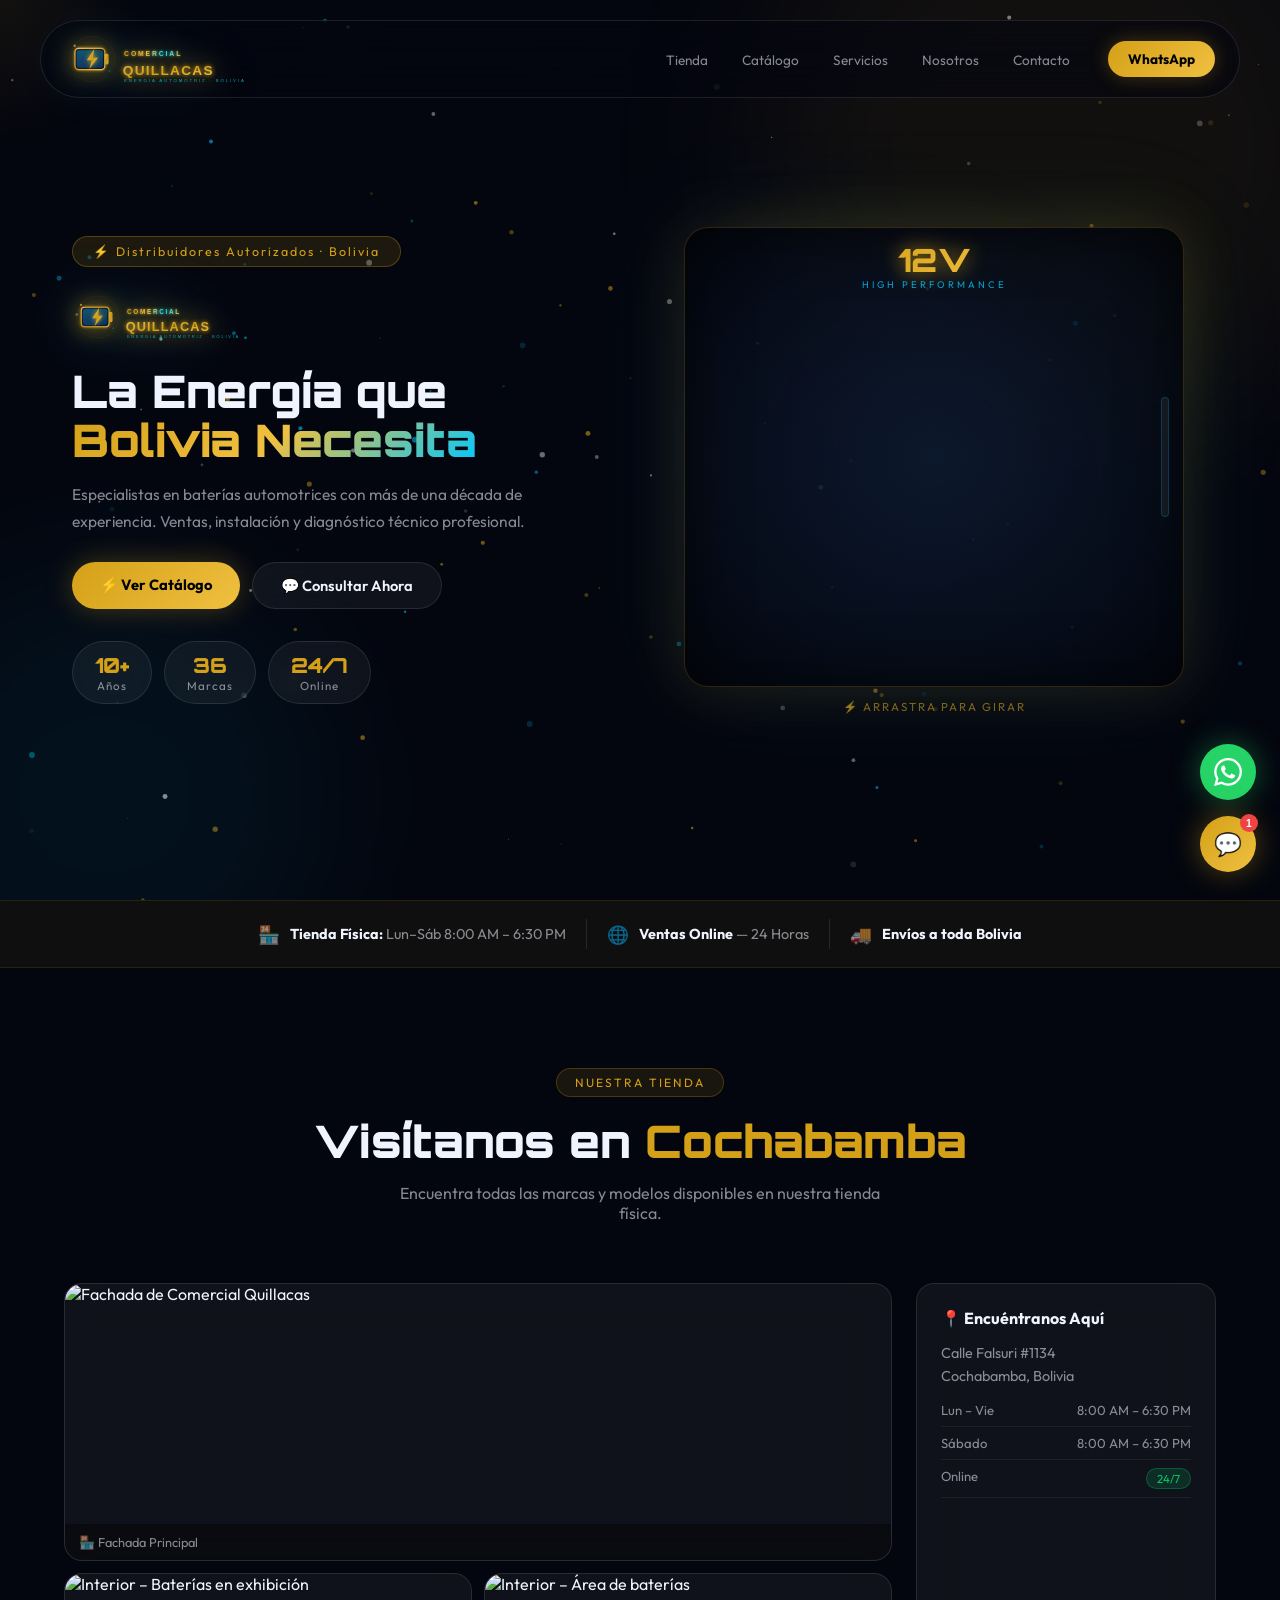
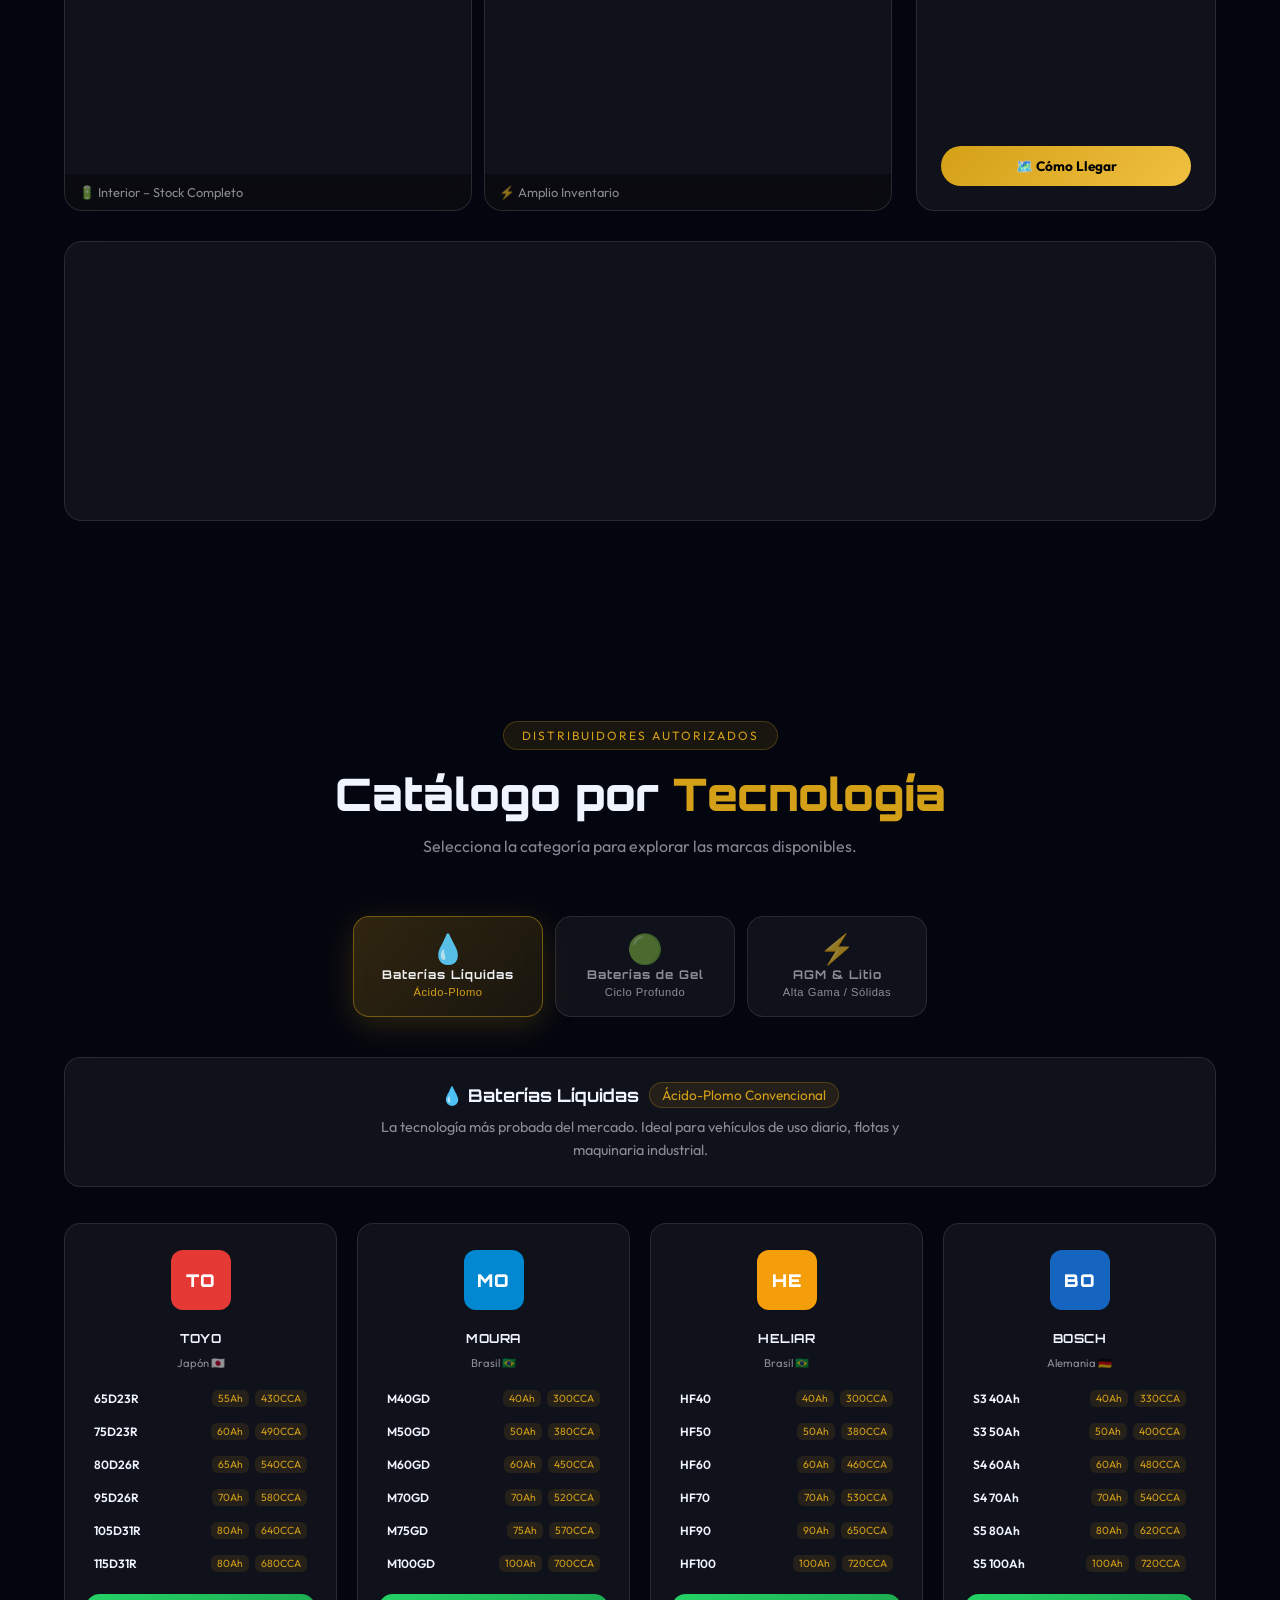
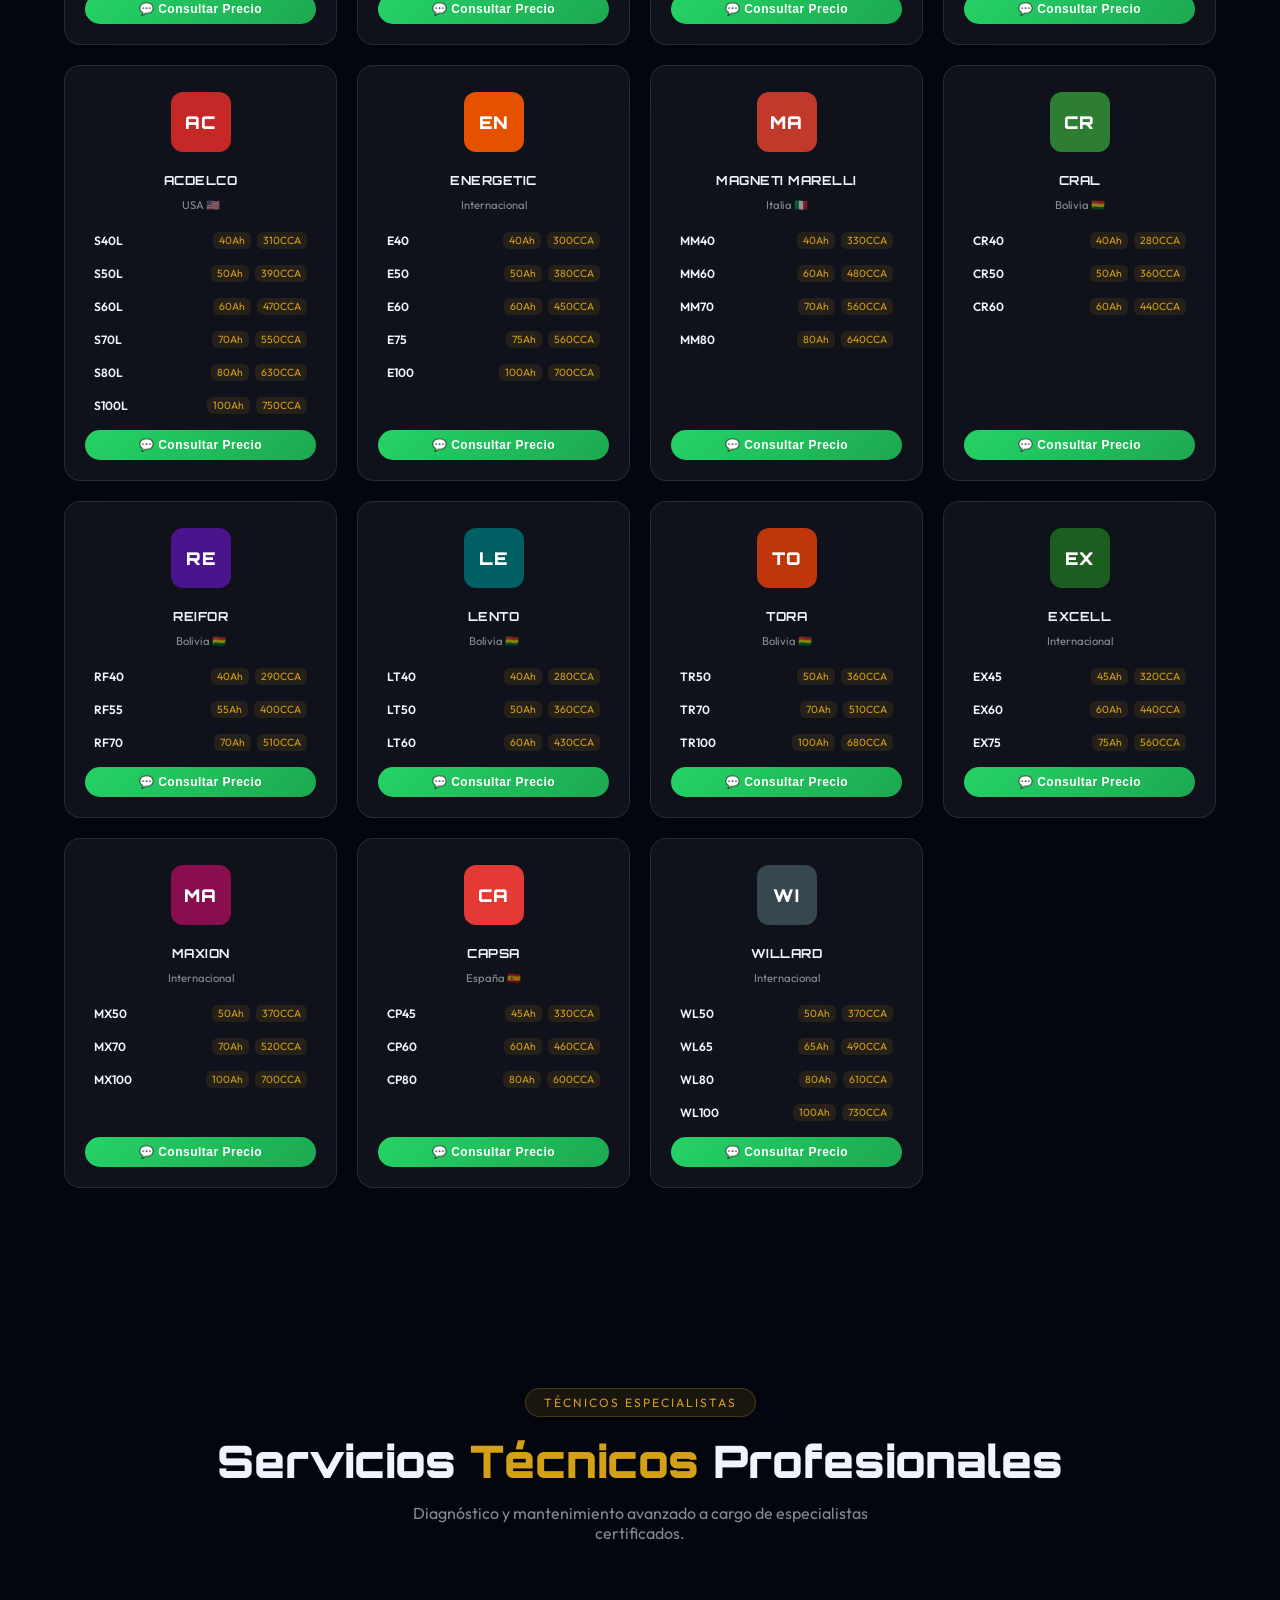
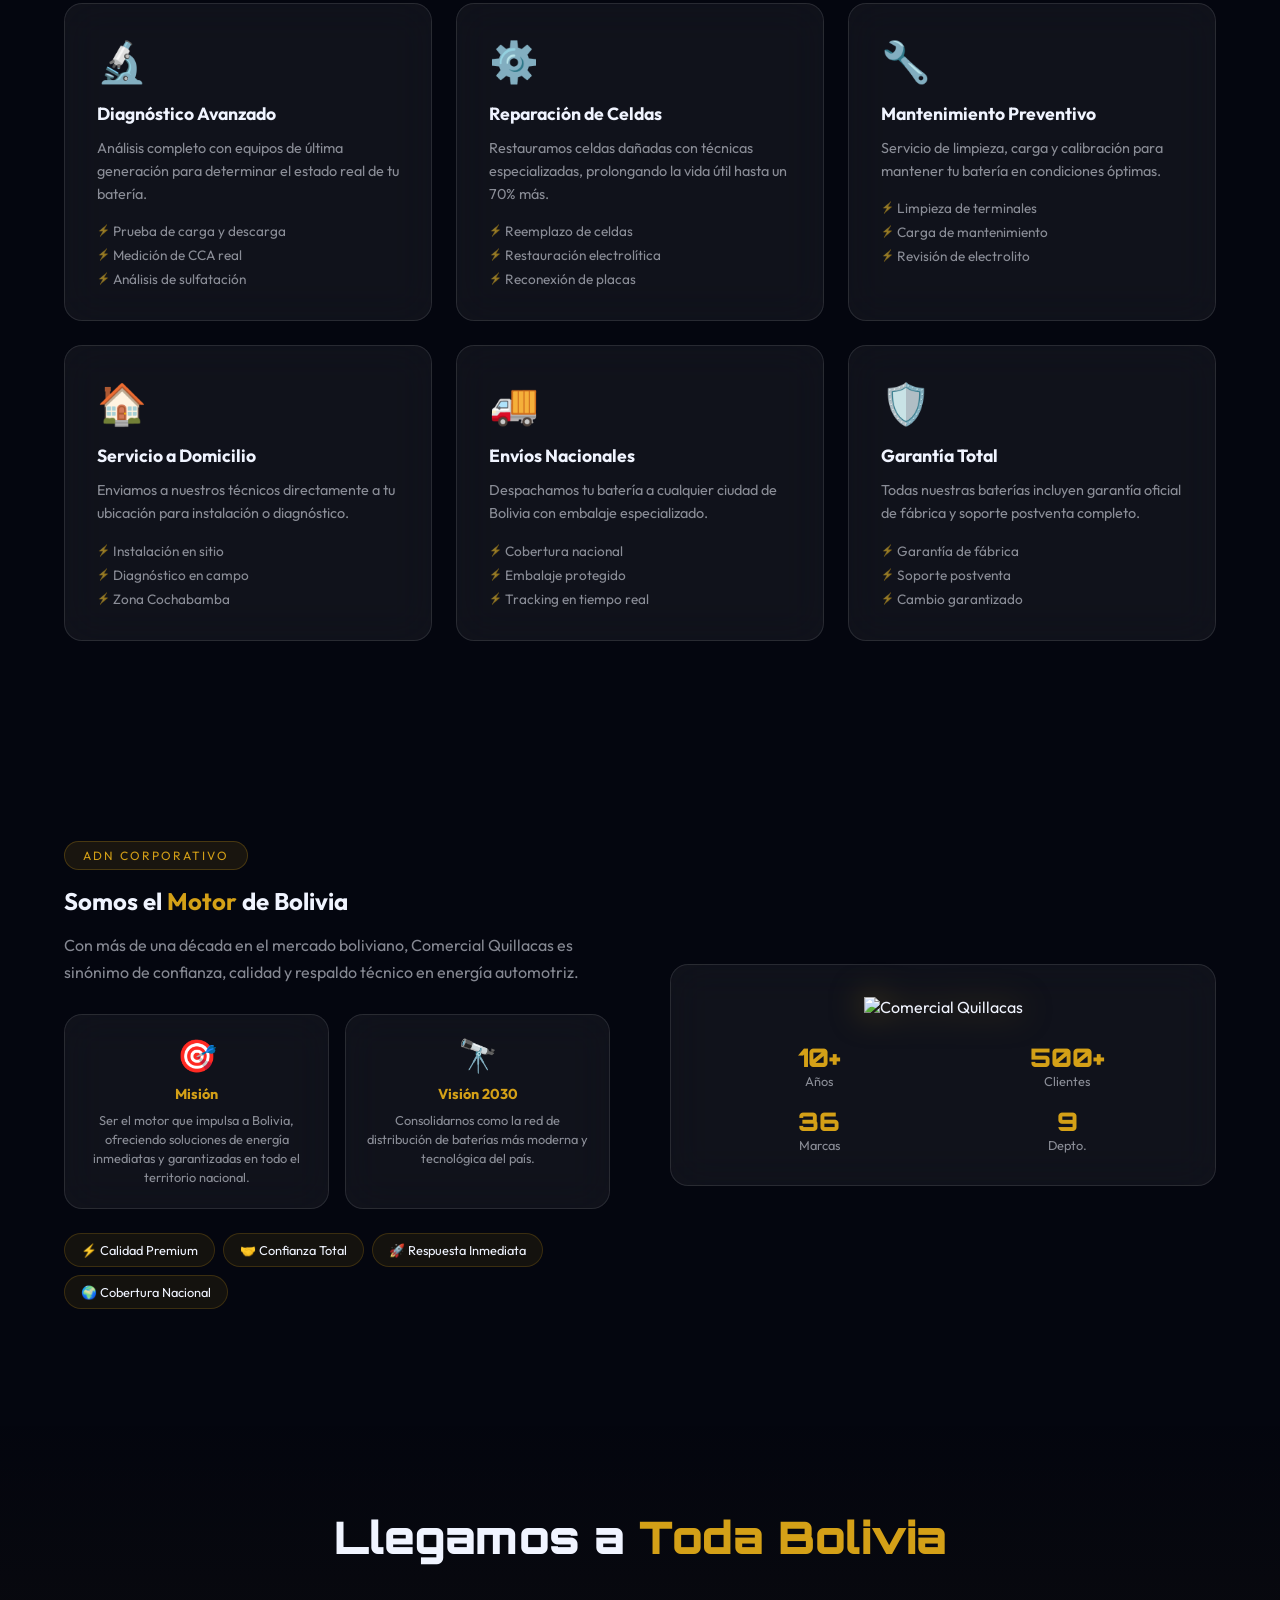
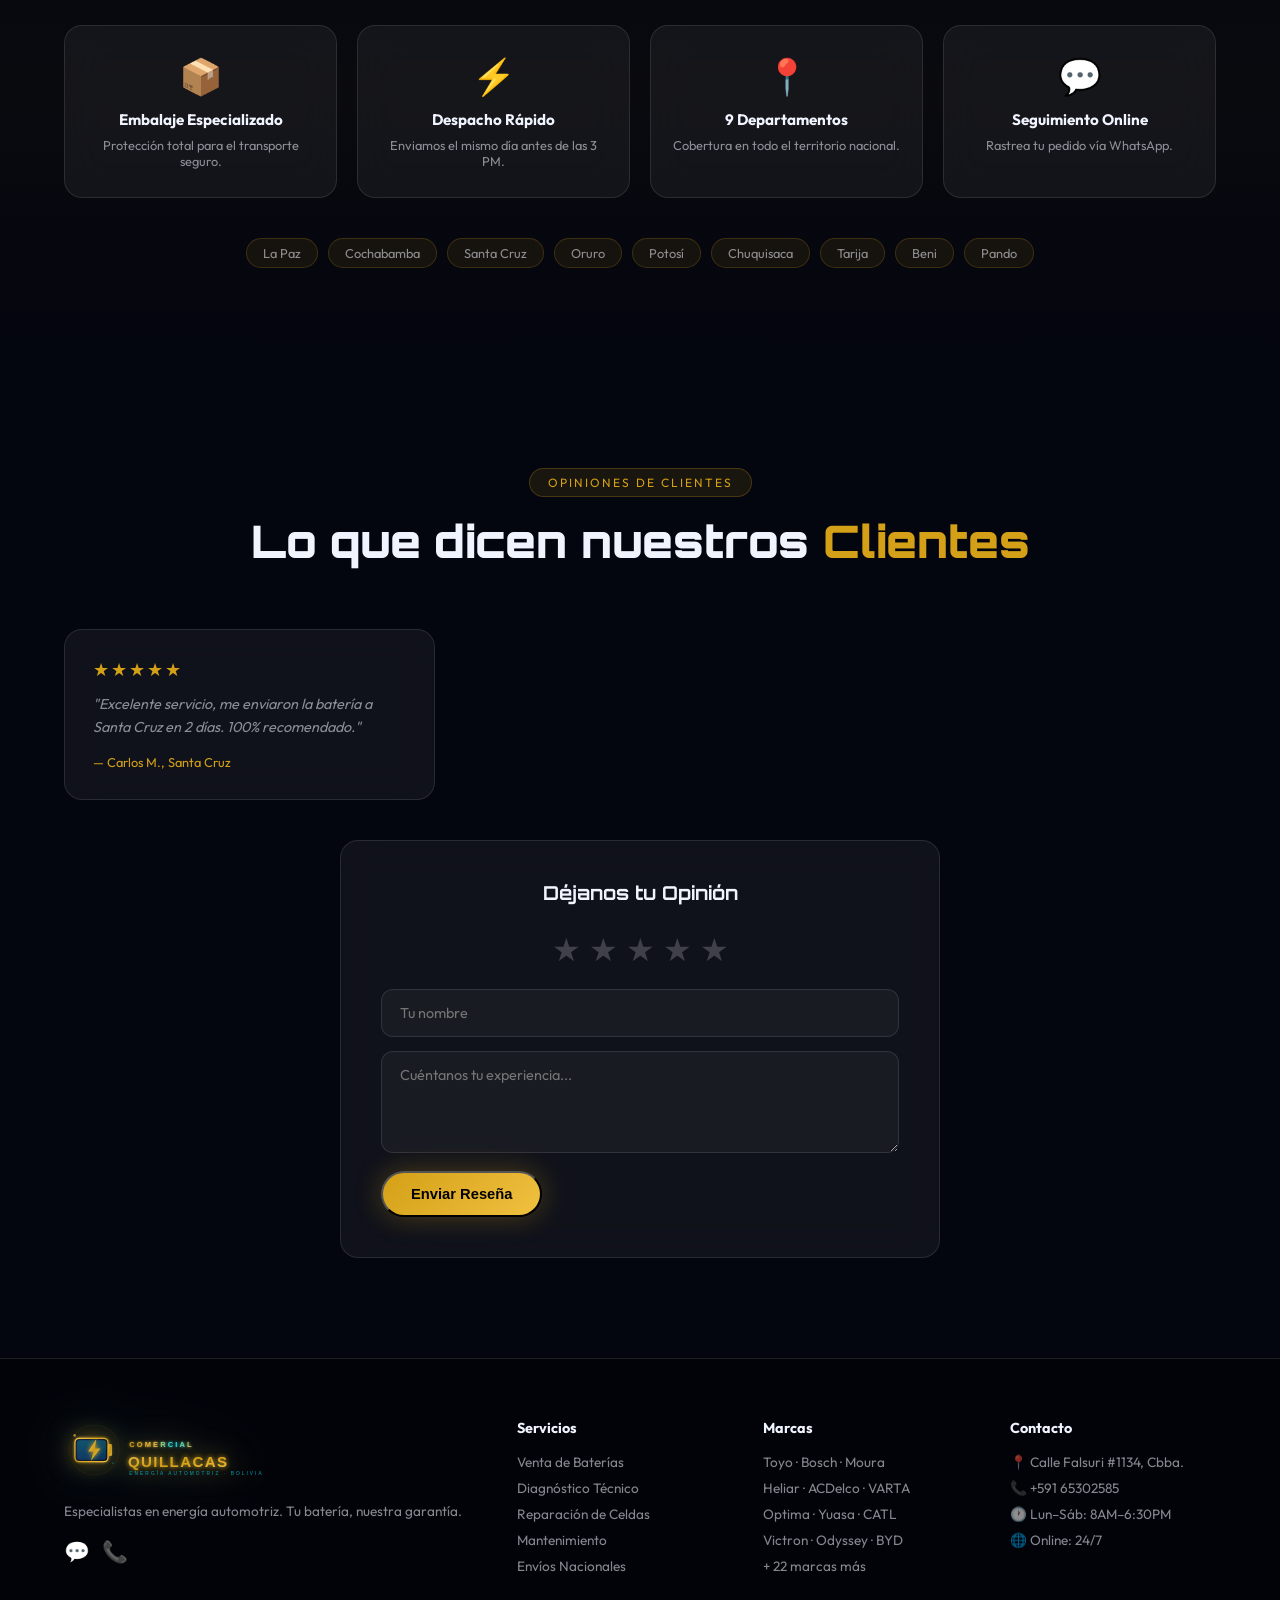
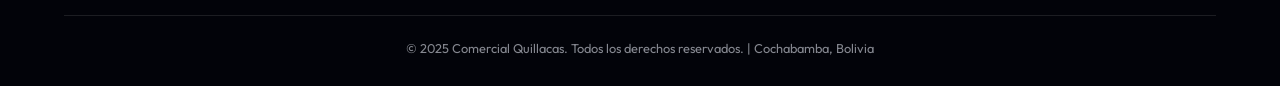
==== commit f05bf2ad: "feat: implement dual-column hero layout with integrated 3D battery visualization and associated util" ====
--- a/index.html
+++ b/index.html
@@ -9,6 +9,7 @@
 <link rel="preconnect" href="https://fonts.gstatic.com" crossorigin>
 <link href="https://fonts.googleapis.com/css2?family=Outfit:wght@300;400;600;700;900&family=Orbitron:wght@700;900&display=swap" rel="stylesheet">
 <link rel="stylesheet" href="style.css">
+<script src="https://cdn.jsdelivr.net/npm/three@0.158.0/build/three.min.js"></script>
 </head>
 <body>
 
@@ -38,23 +39,44 @@
   <div class="hero-orb orb-1"></div>
   <div class="hero-orb orb-2"></div>
   <div class="hero-orb orb-3"></div>
-  <div class="hero-content" data-animate="fadeUp">
-    <div class="hero-badge">⚡ Distribuidores Autorizados · Bolivia</div>
-    <div class="logo-float-wrapper" id="logoFloat">
-      <div class="logo-ring ring-1"></div>
-      <div class="logo-ring ring-2"></div>
-      <img src="logo.svg" alt="Comercial Quillacas" class="hero-logo" id="heroLogo">
-    </div>
-    <h1 class="hero-title">La Energía que<br><span class="gradient-text">Bolivia Necesita</span></h1>
-    <p class="hero-subtitle">Especialistas en baterías automotrices con más de una década de experiencia. Ventas, instalación y diagnóstico técnico profesional.</p>
-    <div class="hero-actions">
-      <a href="#catalogo" class="btn-primary">Ver Catálogo</a>
-      <a href="https://wa.me/59165302585" class="btn-secondary" target="_blank" rel="noopener noreferrer">Consultar Ahora</a>
-    </div>
-    <div class="hero-stats">
-      <div class="stat-pill"><span class="stat-num">10+</span><span class="stat-lbl">Años</span></div>
-      <div class="stat-pill"><span class="stat-num">36</span><span class="stat-lbl">Marcas</span></div>
-      <div class="stat-pill"><span class="stat-num">24/7</span><span class="stat-lbl">Online</span></div>
+
+  <div class="hero-layout">
+    <!-- LEFT: Text column -->
+    <div class="hero-text-col" data-animate="flyLeft">
+      <div class="hero-badge">⚡ Distribuidores Autorizados · Bolivia</div>
+
+      <!-- Logo small in text col -->
+      <div class="hero-logo-row">
+        <img src="logo.svg" alt="Comercial Quillacas" class="hero-logo-inline">
+      </div>
+
+      <h1 class="hero-title">La Energía que<br><span class="gradient-text">Bolivia Necesita</span></h1>
+      <p class="hero-subtitle">Especialistas en baterías automotrices con más de una década de experiencia. Ventas, instalación y diagnóstico técnico profesional.</p>
+
+      <div class="hero-actions">
+        <a href="#catalogo" class="btn-primary">⚡ Ver Catálogo</a>
+        <a href="https://wa.me/59165302585" class="btn-secondary" target="_blank" rel="noopener noreferrer">💬 Consultar Ahora</a>
+      </div>
+
+      <div class="hero-stats">
+        <div class="stat-pill"><span class="stat-num">10+</span><span class="stat-lbl">Años</span></div>
+        <div class="stat-pill"><span class="stat-num">36</span><span class="stat-lbl">Marcas</span></div>
+        <div class="stat-pill"><span class="stat-num">24/7</span><span class="stat-lbl">Online</span></div>
+      </div>
+    </div>
+
+    <!-- RIGHT: 3D Battery column -->
+    <div class="hero-3d-col">
+      <div id="battery3dContainer">
+        <div class="battery-label-overlay">
+          <span class="bat-volt">12V</span>
+          <span class="bat-sub">HIGH PERFORMANCE</span>
+        </div>
+        <div class="bat-charge-indicator">
+          <div class="bat-charge-bar" id="batChargeBar"></div>
+        </div>
+      </div>
+      <div class="bat-caption">⚡ Arrastra para girar</div>
     </div>
   </div>
 </section>
@@ -345,5 +367,6 @@
 </button>
 
 <script src="script.js"></script>
+<script src="battery3d.js"></script>
 </body>
 </html>
--- a/style.css
+++ b/style.css
@@ -39,35 +39,56 @@
 .hamburger{display:none;flex-direction:column;gap:5px;background:none;border:none;cursor:pointer;padding:4px}
 .hamburger span{display:block;width:22px;height:2px;background:var(--text);border-radius:2px;transition:all .3s}
 
-/* HERO */
-.hero{min-height:100vh;display:flex;align-items:center;justify-content:center;position:relative;overflow:hidden;padding-top:100px}
+
+/* ═══ HERO ════════════════════════════════════════════════════ */
+.hero{min-height:100vh;display:flex;align-items:center;justify-content:center;position:relative;overflow:hidden;padding-top:80px;padding-bottom:40px}
 .hero-orb{position:absolute;border-radius:50%;filter:blur(80px);pointer-events:none;animation:orbFloat 8s ease-in-out infinite}
-.orb-1{width:500px;height:500px;background:rgba(212,160,23,0.06);top:-100px;right:-100px;animation-delay:0s}
-.orb-2{width:400px;height:400px;background:rgba(0,200,255,0.05);bottom:-100px;left:-100px;animation-delay:3s}
-.orb-3{width:300px;height:300px;background:rgba(139,92,246,0.04);top:40%;left:60%;animation-delay:6s}
-.hero-content{position:relative;z-index:2;text-align:center;max-width:800px;padding:0 20px}
-.hero-badge{display:inline-block;background:rgba(212,160,23,0.12);border:1px solid rgba(212,160,23,0.3);color:var(--gold);font-size:.8rem;letter-spacing:2px;padding:7px 20px;border-radius:30px;margin-bottom:32px}
-
-/* FLOATING LOGO */
-.logo-float-wrapper{position:relative;display:inline-block;margin-bottom:36px;animation:floatLogo 4s ease-in-out infinite}
-.hero-logo{width:380px;height:auto;border-radius:0;object-fit:contain;border:none;box-shadow:none;filter:drop-shadow(0 0 28px rgba(212,160,23,0.8)) drop-shadow(0 0 60px rgba(212,160,23,0.35)) drop-shadow(0 0 80px rgba(0,200,255,0.2));position:relative;z-index:2;transition:filter .3s,transform .1s;background:transparent;animation:heroLogoGlow 3s ease-in-out infinite alternate}
-.logo-ring{position:absolute;border-radius:50%;border:1px solid rgba(212,160,23,0.15);top:50%;left:50%;transform:translate(-50%,-50%);animation:ringPulse 3s ease-in-out infinite}
-.ring-1{width:360px;height:300px}
-.ring-2{width:410px;height:340px;animation-delay:1s;border-color:rgba(0,200,255,0.08)}
+.orb-1{width:600px;height:600px;background:rgba(212,160,23,0.07);top:-150px;right:-80px;animation-delay:0s}
+.orb-2{width:450px;height:450px;background:rgba(0,200,255,0.06);bottom:-120px;left:-120px;animation-delay:3s}
+.orb-3{width:350px;height:350px;background:rgba(139,92,246,0.05);top:30%;left:55%;animation-delay:6s}
+
+/* Two-column hero layout */
+.hero-layout{position:relative;z-index:2;display:grid;grid-template-columns:1fr 1fr;gap:40px;align-items:center;max-width:1200px;width:100%;padding:0 32px;margin:0 auto}
+
+/* LEFT text column */
+.hero-text-col{display:flex;flex-direction:column;gap:0;text-align:left}
+.hero-badge{display:inline-block;background:rgba(212,160,23,0.12);border:1px solid rgba(212,160,23,0.3);color:var(--gold);font-size:.78rem;letter-spacing:2px;padding:7px 20px;border-radius:30px;margin-bottom:24px;align-self:flex-start}
+
+/* Inline logo in text col */
+.hero-logo-row{margin-bottom:20px}
+.hero-logo-inline{height:52px;width:auto;object-fit:contain;filter:drop-shadow(0 0 12px rgba(212,160,23,0.7)) drop-shadow(0 0 28px rgba(0,200,255,0.3));background:transparent}
 
 /* HERO TEXT */
-.hero-title{font-family:'Orbitron',sans-serif;font-size:clamp(2rem,5vw,3.5rem);font-weight:900;line-height:1.1;margin-bottom:20px}
+.hero-title{font-family:'Orbitron',sans-serif;font-size:clamp(1.8rem,3.5vw,3.2rem);font-weight:900;line-height:1.1;margin-bottom:16px}
 .gradient-text{background:linear-gradient(135deg,var(--gold),var(--gold2),var(--cyan));-webkit-background-clip:text;background-clip:text;-webkit-text-fill-color:transparent}
-.hero-subtitle{color:var(--muted);font-size:1.1rem;line-height:1.7;margin-bottom:36px;max-width:600px;margin-left:auto;margin-right:auto}
-.hero-actions{display:flex;gap:16px;justify-content:center;flex-wrap:wrap;margin-bottom:48px}
-.btn-primary{background:linear-gradient(135deg,var(--gold),var(--gold2));color:#000;font-weight:700;font-size:.95rem;padding:14px 32px;border-radius:50px;text-decoration:none;transition:all .3s;box-shadow:0 0 30px rgba(212,160,23,0.3)}
+.hero-subtitle{color:var(--muted);font-size:.97rem;line-height:1.7;margin-bottom:28px;max-width:480px}
+.hero-actions{display:flex;gap:12px;flex-wrap:wrap;margin-bottom:32px}
+.btn-primary{background:linear-gradient(135deg,var(--gold),var(--gold2));color:#000;font-weight:700;font-size:.92rem;padding:13px 28px;border-radius:50px;text-decoration:none;transition:all .3s;box-shadow:0 0 28px rgba(212,160,23,0.3)}
 .btn-primary:hover{box-shadow:0 0 50px rgba(212,160,23,0.6);transform:translateY(-3px) scale(1.03)}
-.btn-secondary{background:var(--glass);backdrop-filter:blur(10px);border:1px solid var(--glass-border);color:var(--text);font-weight:600;font-size:.95rem;padding:14px 32px;border-radius:50px;text-decoration:none;transition:all .3s}
+.btn-secondary{background:var(--glass);backdrop-filter:blur(10px);border:1px solid var(--glass-border);color:var(--text);font-weight:600;font-size:.92rem;padding:13px 28px;border-radius:50px;text-decoration:none;transition:all .3s}
 .btn-secondary:hover{background:rgba(255,255,255,0.1);transform:translateY(-3px)}
-.hero-stats{display:flex;gap:16px;justify-content:center;flex-wrap:wrap}
-.stat-pill{background:var(--glass);backdrop-filter:blur(12px);border:1px solid var(--glass-border);border-radius:50px;padding:12px 28px;display:flex;flex-direction:column;align-items:center}
-.stat-num{font-family:'Orbitron',sans-serif;font-size:1.4rem;font-weight:900;color:var(--gold)}
-.stat-lbl{font-size:.75rem;color:var(--muted);letter-spacing:1px}
+.hero-stats{display:flex;gap:12px;flex-wrap:wrap}
+.stat-pill{background:var(--glass);backdrop-filter:blur(12px);border:1px solid var(--glass-border);border-radius:50px;padding:10px 22px;display:flex;flex-direction:column;align-items:center}
+.stat-num{font-family:'Orbitron',sans-serif;font-size:1.3rem;font-weight:900;color:var(--gold)}
+.stat-lbl{font-size:.72rem;color:var(--muted);letter-spacing:1px}
+
+/* RIGHT 3D Battery column */
+.hero-3d-col{display:flex;flex-direction:column;align-items:center;gap:12px}
+#battery3dContainer{width:100%;min-width:280px;max-width:500px;height:460px;min-height:300px;position:relative;border-radius:24px;overflow:hidden;background:radial-gradient(ellipse at center,rgba(13,26,46,0.95) 0%,rgba(4,6,15,0.7) 100%);border:1px solid rgba(212,160,23,0.2);box-shadow:0 0 60px rgba(212,160,23,0.15),0 0 120px rgba(0,200,255,0.08),inset 0 0 60px rgba(0,0,0,0.6);cursor:grab}
+#battery3dContainer:active{cursor:grabbing}
+#battery3dContainer canvas{position:absolute;top:0;left:0;width:100%!important;height:100%!important;border-radius:24px;display:block}
+
+/* Overlay labels on 3D container */
+.battery-label-overlay{position:absolute;top:16px;left:50%;transform:translateX(-50%);text-align:center;pointer-events:none;z-index:5}
+.bat-volt{display:block;font-family:'Orbitron',sans-serif;font-size:2rem;font-weight:900;background:linear-gradient(135deg,var(--gold),var(--gold2));-webkit-background-clip:text;background-clip:text;-webkit-text-fill-color:transparent;filter:drop-shadow(0 0 10px rgba(212,160,23,0.8));line-height:1}
+.bat-sub{display:block;font-size:.6rem;letter-spacing:3px;color:var(--cyan);opacity:.8;margin-top:2px}
+
+/* Charge indicator (decorative UI) */
+.bat-charge-indicator{position:absolute;right:14px;top:50%;transform:translateY(-50%);width:8px;height:120px;background:rgba(255,255,255,0.06);border-radius:4px;border:1px solid rgba(0,200,255,0.2);overflow:hidden;z-index:5}
+.bat-charge-bar{position:absolute;bottom:0;left:0;width:100%;height:0%;background:linear-gradient(to top,#00e5ff,#0090ff);border-radius:4px;box-shadow:0 0 8px rgba(0,229,255,0.8);animation:chargeAnim 4s ease-in-out infinite alternate}
+@keyframes chargeAnim{from{height:5%;box-shadow:0 0 6px rgba(0,229,255,0.4)}to{height:95%;box-shadow:0 0 16px rgba(0,229,255,1),0 0 30px rgba(0,200,255,0.6)}}
+
+.bat-caption{font-size:.72rem;color:rgba(212,160,23,0.6);letter-spacing:2px;text-transform:uppercase}
 
 /* HORARIO BANNER */
 .horario-banner{position:relative;z-index:2;display:flex;align-items:center;justify-content:center;flex-wrap:wrap;gap:20px;padding:18px 32px;background:rgba(212,160,23,0.06);border-top:1px solid rgba(212,160,23,0.12);border-bottom:1px solid rgba(212,160,23,0.12)}
@@ -315,9 +336,12 @@
   .hamburger.active span:nth-child(3){transform:rotate(-45deg) translate(5px,-5px)}
   .nav-cta{display:none}
   .section-header h2{font-size:clamp(1.5rem,5vw,2.2rem)}
-  .hero-logo{width:240px}
-  .ring-1{width:260px;height:210px}
-  .ring-2{width:300px;height:245px}
+  /* Hero 2-col → stack on tablet */
+  .hero-layout{grid-template-columns:1fr;gap:24px;padding:0 20px}
+  .hero-text-col{text-align:center;align-items:center}
+  .hero-badge{align-self:center}
+  .hero-subtitle{max-width:100%}
+  #battery3dContainer{height:360px;max-width:420px}
 }
 @media(max-width:600px){
   .tienda-photos{grid-template-columns:1fr}
@@ -325,14 +349,16 @@
   .servicios-grid,.brands-grid,.logistica-grid,.footer-grid{grid-template-columns:1fr}
   .mision-vision,.reviews-existing{grid-template-columns:1fr}
   section{padding:64px 0}
-  .hero{padding-top:90px;min-height:auto;padding-bottom:48px}
-  .hero-logo{width:200px}
-  .ring-1{width:220px;height:180px}
-  .ring-2{width:260px;height:210px}
-  .hero-stats{flex-direction:row;flex-wrap:wrap;justify-content:center}
-  .stat-pill{padding:10px 16px}
-  .hero-title{font-size:clamp(1.6rem,7vw,2.2rem)}
-  .hero-badge{font-size:.7rem;letter-spacing:1px;padding:6px 14px}
+  .hero{padding-top:80px;min-height:auto;padding-bottom:40px}
+  .hero-layout{grid-template-columns:1fr;gap:20px;padding:0 16px}
+  .hero-text-col{text-align:center;align-items:center}
+  .hero-badge{font-size:.7rem;letter-spacing:1px;padding:6px 14px;align-self:center}
+  .hero-title{font-size:clamp(1.5rem,7vw,2rem)}
+  .hero-subtitle{font-size:.88rem}
+  .hero-stats{justify-content:center}
+  .stat-pill{padding:8px 14px}
+  #battery3dContainer{height:300px;max-width:340px}
+  .bat-volt{font-size:1.5rem}
   .horario-banner{padding:14px 16px;gap:12px}
   .horario-divider{display:none}
   .chat-bubble{width:calc(100vw - 32px);right:16px;bottom:160px}
